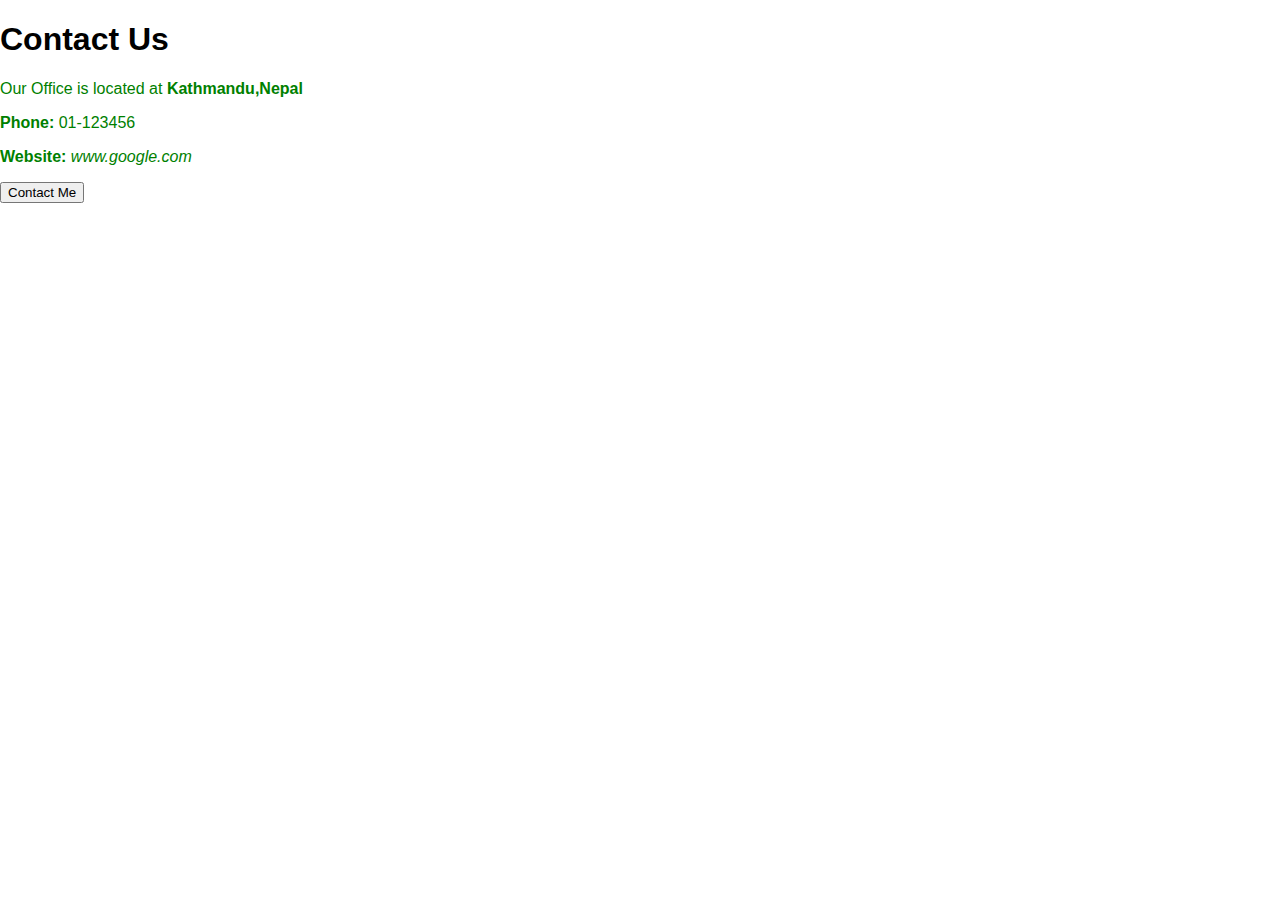
==== index.html @ 7fa70abf "TestProz" ====
<!doctype html>
<html>
<head>
	<meta charset=utf-8>
	<title>Slides and Structure</title>
	<style>

	.paragraph{
		color: green;
	}
	body {
		/*width: 600px;*/
		margin: auto;
		font-family: sans-serif;
	}

	#contact { 
		background: #e3e3e3; 
		padding: 1em 2em; 
		position: relative;
	}

	.js #contact {
		position: absolute;
		top: 0;
		width: inherit;
		display: none;
	}	

	#contact h2 { margin-top: 0; }

	#contact ul { padding: 0; }

	#contact li { 
		list-style: none;
		margin-bottom: 1em;
	}

	/* Close button on form */
	.close {
		position: absolute;
		right: 10px;
		top: 10px;
		font-weight: bold;
		font-family: sans-serif;
		cursor: pointer;
	}	

	/* Form inputs */
	input, textarea { width: 100%; line-height: 2em;}
	input[type=submit] { width: auto;  }
	label { display: block; text-align: left; }

	</style>
</head>
<body>


<article>
    <h1 class="headerUS">Contact Us</h1>  
    <p>Our Office is located at <strong>Kathmandu,Nepal</strong></p>
    <p><b>Phone:</b> 01-123456</p>
    <p><b>Website:</b><em> www.google.com </em></p> 
    </article>

<div id="contact">
	<h2>Contact Me</h2>
	<form action="#">
		<ul>
			<li>
				<label for="name">Name: </label>
	 			<input name="name" id="name">
			</li>

			<li>
				<label for="email">Email Address: </label>
		 		<input name="email" id="email">
			</li>

			<li>
				<label for="comments">What's Up?</label>
				<textarea name="comments" id="comments" cols="30" rows="10"></textarea>
			</li>
			<li>
				<input type="submit" value="Submit">
			</li>
		</ul>
	</form>
</div>

<script src="https://ajax.googleapis.com/ajax/libs/jquery/1.7.1/jquery.min.js"></script>


<script>

(function() {
	
$('html').addClass('js');
	$('p').addClass('paragraph');

var contactForm = {

	container: $('#contact'),

	config: {
		effect: 'slideToggle',
		speed: 500
	},

	init: function(config) {
		$.extend(this.config, config);

		$('<button></button>', {
			text: 'Contact Me'
		})
			.appendTo( 'article:first' )
			.on( 'click', this.show );
	},

	show: function() {
		var cf = contactForm,
			container = cf.container,
			config = cf.config;

		if ( container.is(':hidden') ) {
			contactForm.close.call(container);
			container[config.effect](config.speed);
		}
	},

	close: function() {
		var $this = $(this), // #contact
			config = contactForm.config;

		if ( $this.find('span.close').length ) return;

		$('<span class=close>X</span>')
			.prependTo(this)
			.on('click', function() {
				// this = span
				$this[config.effect](config.speed);
			})
	}	 
	 
};

contactForm.init({
	// effect: 'fadeToggle',
	speed: 300
});

})();

</script>

</body>
</html>
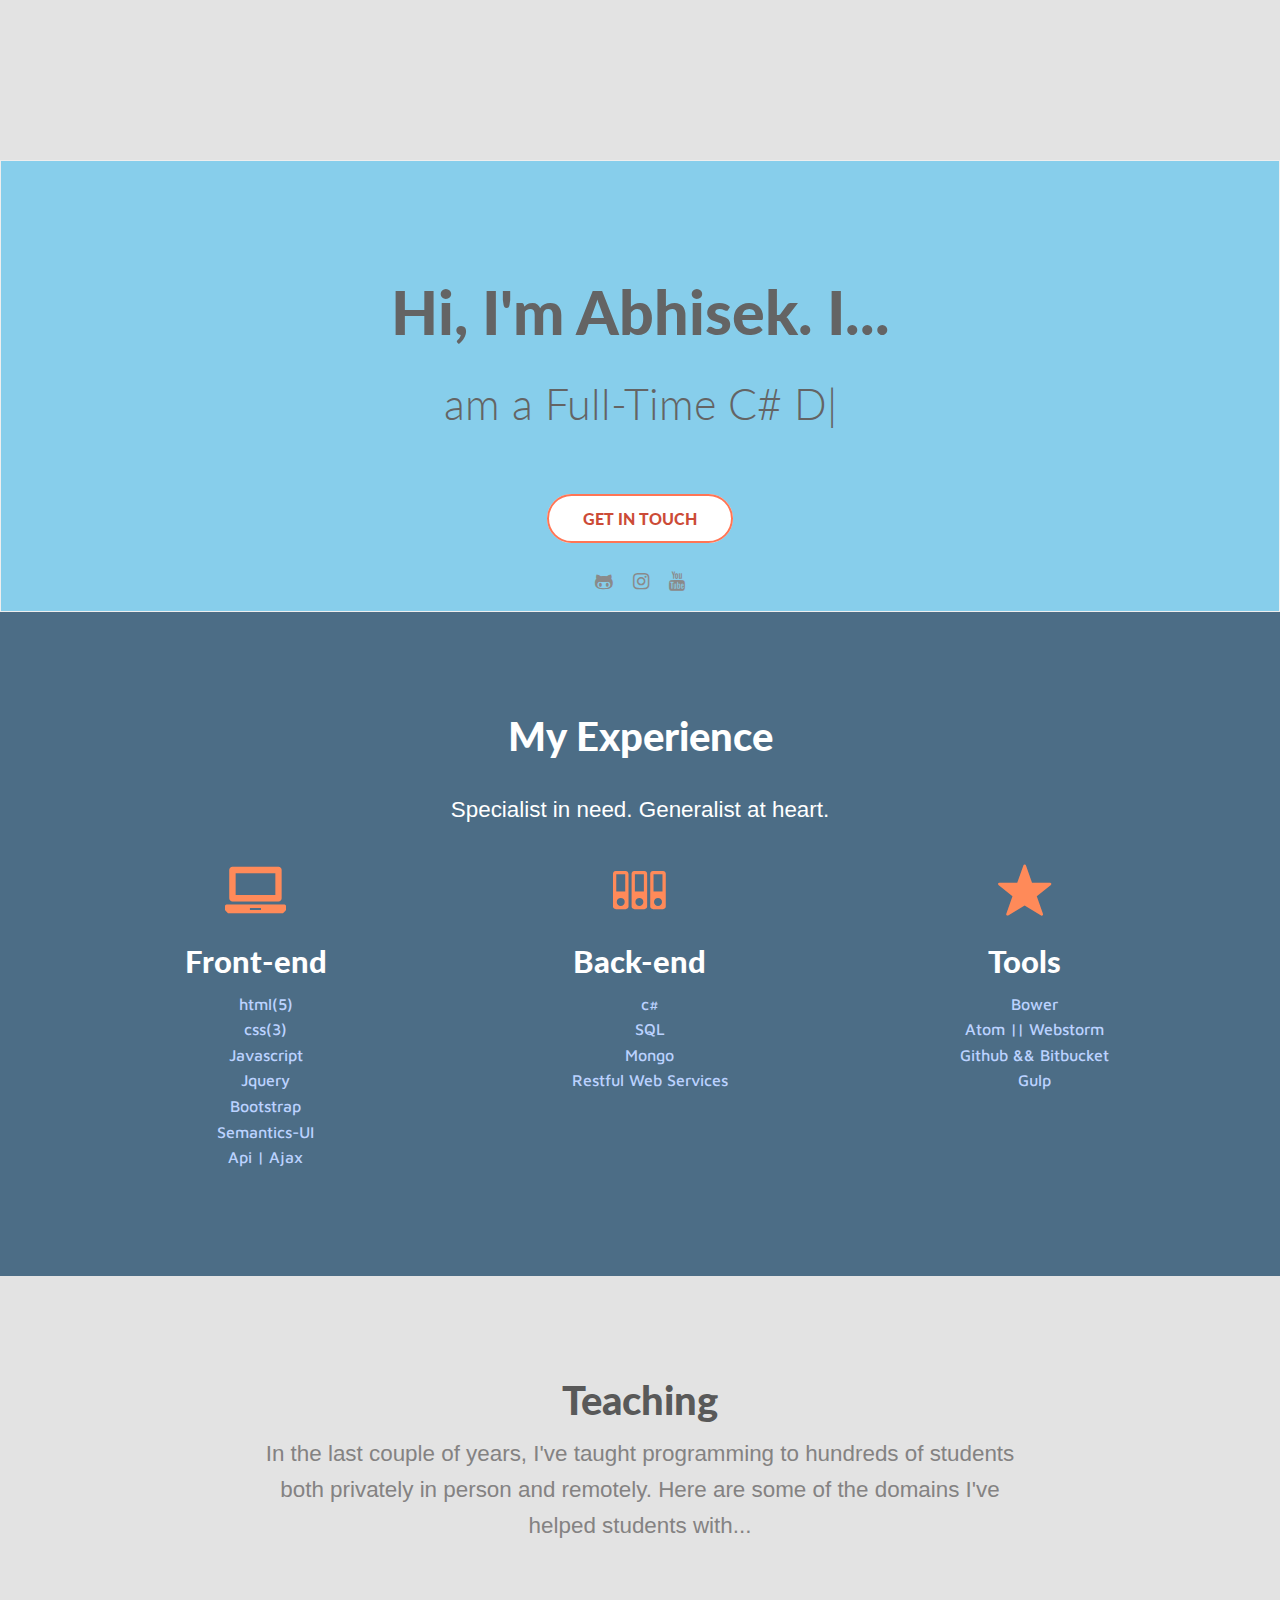
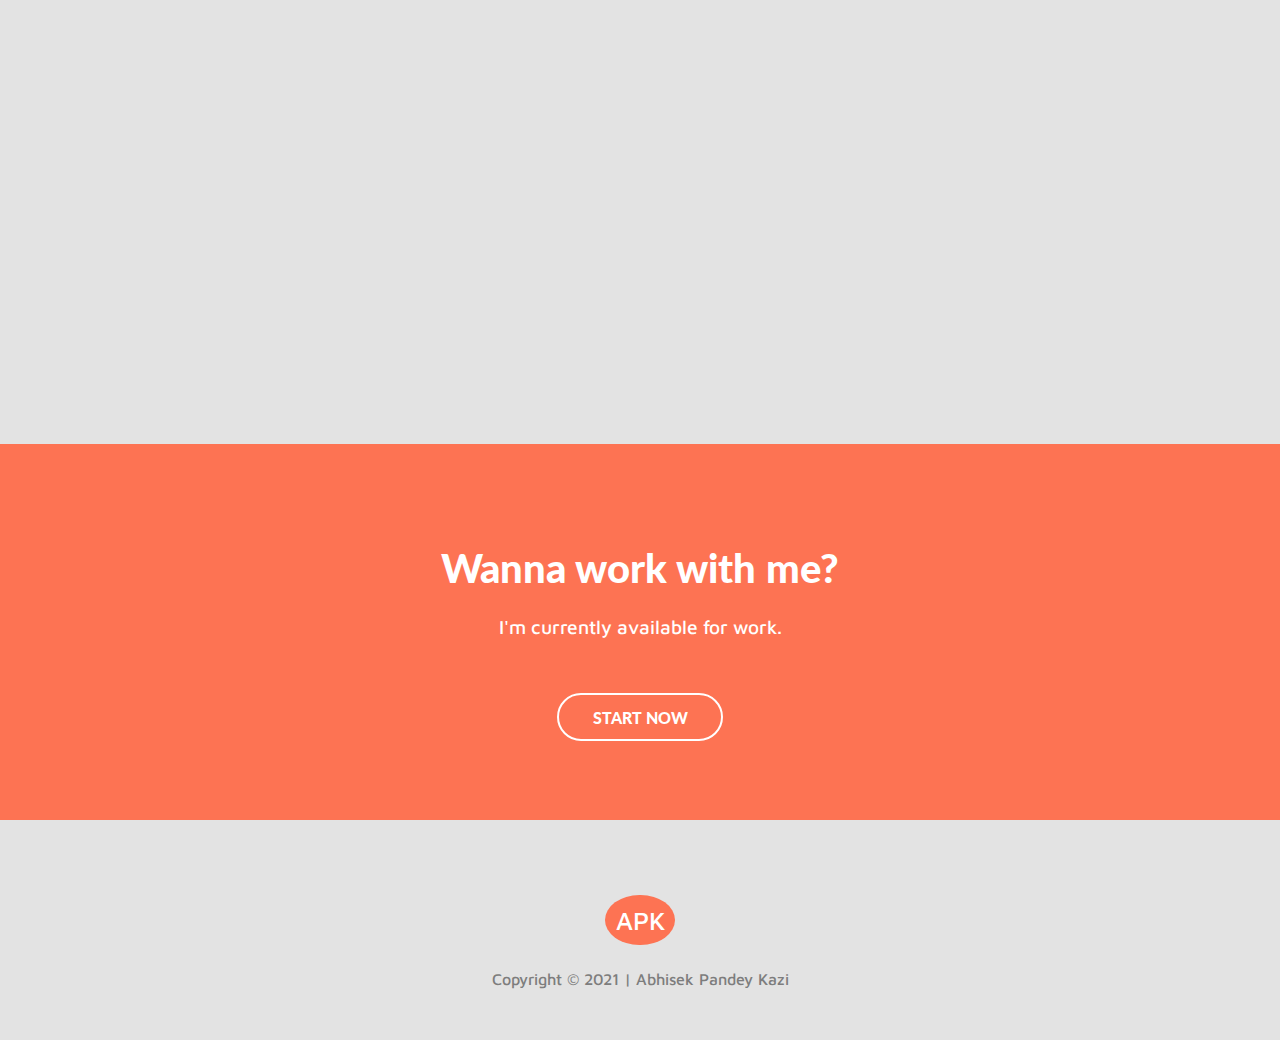
==== commit d0271dff: "My first Website" ====
--- a/index.html
+++ b/index.html
@@ -1,167 +1,155 @@
-<!doctype html>
+<!DOCTYPE html>
 <html>
+
 <head>
-	<meta charset=utf-8>
-	<title>Slides and Structure</title>
-	<style>
+	<meta charset="utf-8">
+	<meta http-equiv="X-UA-Compatible" content="IE=edge">
+	<meta name="viewport" content="width=device-width,initial-scale=1,minimum-scale=1, maximum-scale=1" />
+	<title>Portfolio Abhisek Pandey</title>
+	<script src="bower_components/jquery/dist/jquery.min.js" charset="utf-8"></script>
+	<link rel="stylesheet" href="bower_components/foundation-sites/dist/css/foundation.min.css">
+	<link rel="stylesheet" href="">
+	<script src="bower_components/foundation-sites/dist/js/foundation.min.js" charset="utf-8"></script>
+	<script src="bower_components/normalize-css/normalize.css" charset="utf-8"></script>
+	<script src="bower_components/typed.js/dist/typed.min.js" charset="utf-8"></script>
+	<script src="bower_components/jqcloud2/dist/jqcloud.min.js" charset="utf-8"></script>
+	<link rel="stylesheet" href="bower_components/jqcloud2/dist/jqcloud.min.css">
+	<script src="bower_components/custombox/dist/custombox.min.js"></script>
+	<link href="bower_components/custombox/dist/custombox.min.css" rel="stylesheet">
+	<link rel="stylesheet" href="https://maxcdn.bootstrapcdn.com/font-awesome/4.7.0/css/font-awesome.min.css">
+	<link href="https://fonts.googleapis.com/css?family=Lato:300,400,700,900" rel="stylesheet">
+	<link href="https://fonts.googleapis.com/css?family=Maven+Pro:400,500" rel="stylesheet">
+	<link rel="stylesheet" href="assets/fonts/foundation-icons/foundation-icons.css">
+	<link rel="stylesheet" href="assets/styles/styles.css">
+</head>
 
-	.paragraph{
-		color: green;
-	}
-	body {
-		/*width: 600px;*/
-		margin: auto;
-		font-family: sans-serif;
-	}
-
-	#contact { 
-		background: #e3e3e3; 
-		padding: 1em 2em; 
-		position: relative;
-	}
-
-	.js #contact {
-		position: absolute;
-		top: 0;
-		width: inherit;
-		display: none;
-	}	
-
-	#contact h2 { margin-top: 0; }
-
-	#contact ul { padding: 0; }
-
-	#contact li { 
-		list-style: none;
-		margin-bottom: 1em;
-	}
-
-	/* Close button on form */
-	.close {
-		position: absolute;
-		right: 10px;
-		top: 10px;
-		font-weight: bold;
-		font-family: sans-serif;
-		cursor: pointer;
-	}	
-
-	/* Form inputs */
-	input, textarea { width: 100%; line-height: 2em;}
-	input[type=submit] { width: auto;  }
-	label { display: block; text-align: left; }
-
-	</style>
-</head>
 <body>
+	<!-- Watch how to use it on YouTube -->
+	<!-- https://youtu.be/ddLuZXs8Uyw -->
 
 
-<article>
-    <h1 class="headerUS">Contact Us</h1>  
-    <p>Our Office is located at <strong>Kathmandu,Nepal</strong></p>
-    <p><b>Phone:</b> 01-123456</p>
-    <p><b>Website:</b><em> www.google.com </em></p> 
-    </article>
+	<!-- Watch how to deploy it live -->
+	<!-- https://youtu.be/E1dqffpUlMA -->
+	<div class="wrapper">
+		
 
-<div id="contact">
-	<h2>Contact Me</h2>
-	<form action="#">
-		<ul>
-			<li>
-				<label for="name">Name: </label>
-	 			<input name="name" id="name">
-			</li>
+		<section id="about">
+			<div class="row">
+				<div class="small-12 large-8 large-offset-2 columns text-center">
+					<div class="profile-photo" style="background-image: url(assets/images/0-02-06-f05913ca61e0a4c1817c21d2760e8e02898b8fff3379fc70cc9779f02b5e95bc_full.JPG);">
+					</div>
+					<div class="details">
+						<h2>Hi, I'm Abhisek. I...<br> <span id="writing-text"><span></h2>
+					</div>
+				</div>
+			</div>
+			<div class="row">
+				<div class="small-12 column">
+					<div class="cta text-center">
+						<a class="my-button cta-button expand form-button" href="mailto:aryan.abi25@gmail.com">Get In Touch</a>
+					</div>
+				</div>
+				<div class="small-12 column">
+					<div class="my-arrow-div text-center">
+						<a href="https://github.com/abhisekpandey"><i class="fa fa-github-alt fa-2x"></i></a>
+						<a href="https://instagram.com/pabishek"><i class="fa fa-instagram fa-2x"></i></a>
+						<a href="http://www.youtube.com/jakobowsky"><i class="fa fa-youtube fa-2x"></i></a>
+					</div>
+				</div>
+			</div>
 
-			<li>
-				<label for="email">Email Address: </label>
-		 		<input name="email" id="email">
-			</li>
-
-			<li>
-				<label for="comments">What's Up?</label>
-				<textarea name="comments" id="comments" cols="30" rows="10"></textarea>
-			</li>
-			<li>
-				<input type="submit" value="Submit">
-			</li>
-		</ul>
-	</form>
-</div>
-
-<script src="https://ajax.googleapis.com/ajax/libs/jquery/1.7.1/jquery.min.js"></script>
+		</section>
 
 
-<script>
+		<section id="experience">
 
-(function() {
-	
-$('html').addClass('js');
-	$('p').addClass('paragraph');
+			<div class="row column">
+				<div class="small-12">
+					<h2 class="text-center">My Experience</h2>
+					<p class="text-center tag-line">Specialist in need. Generalist at heart.</p>
+				</div>
+			</div>
+			<div class="row">
+				<div class="small-12 medium-4 columns text-center experience-topics">
+					<i class="fi-laptop"></i>
+					<h3>Front-end</h3>
+					<ul>
+						<li>html(5)</li>
+						<li>css(3)</li>
+						<li>Javascript</li>
+						<li>Jquery</li>
+						<li>Bootstrap</li>
+						<li>Semantics-UI</li>
+						<li>Api | Ajax</li>
+					</ul>
+				</div>
+				<div class="small-12 medium-4 columns text-center experience-topics">
+					<i class="fi-database"></i>
+					<h3>Back-end</h3>
+					<ul>
+						<li>c#</li>						
+						<li>SQL</li>
+						<li>Mongo</li>
+						<li>Restful Web Services</li>
+					</ul>
+				</div>
+				<div class="small-12 medium-4 columns text-center experience-topics">
+					<i class="fi-star"></i>
+					<h3>Tools</h3>
+					<ul>
+						<li>Bower</li>
+						<li>Atom || Webstorm</li>
+						<li>Github && Bitbucket</li>
+						<li>Gulp</li>
+					</ul>
+				</div>
+			</div>
 
-var contactForm = {
+		</section>
 
-	container: $('#contact'),
+		<!--  -->
 
-	config: {
-		effect: 'slideToggle',
-		speed: 500
-	},
+		<section id="teaching">
+			<h2 class="text-center">Teaching</h2>
+			<div class="row">
+				<div class="small-12 medium-8 medium-offset-2">
+					<p class="text-center tag-line">In the last couple of years, I've taught programming to hundreds of students both privately in person and remotely. Here are some of the domains I've helped students with...</p>
+				</div>
+			</div>
+			<div class="row">
+				<div class="small-12 medium-8 medium-offset-2 columns">
+					<div class="teaching-domains">
+					</div>
+				</div>
+			</div>
+		</section>
 
-	init: function(config) {
-		$.extend(this.config, config);
+		<section id="footer-cta">
+			<h2 class="text-center">Wanna work with me?</h2>
+			<p></p>
+			<div class="row text-center">
+				<div class="small-12 medium-8 medium-offset-2 columns">
+					<p class="text-center">I'm currently available for work.</p>
+				</div>
+				<div class="small-12 columns" id="startButtonDiv">
+					<a class="my-button form-button" href="mailto:jakob.wolitzki@gmail.com">Start Now</a>
+				</div>
+			</div>
+		</section>
 
-		$('<button></button>', {
-			text: 'Contact Me'
-		})
-			.appendTo( 'article:first' )
-			.on( 'click', this.show );
-	},
-
-	show: function() {
-		var cf = contactForm,
-			container = cf.container,
-			config = cf.config;
-
-		if ( container.is(':hidden') ) {
-			contactForm.close.call(container);
-			container[config.effect](config.speed);
-		}
-	},
-
-	close: function() {
-		var $this = $(this), // #contact
-			config = contactForm.config;
-
-		if ( $this.find('span.close').length ) return;
-
-		$('<span class=close>X</span>')
-			.prependTo(this)
-			.on('click', function() {
-				// this = span
-				$this[config.effect](config.speed);
-			})
-	}	 
-	 
-};
-
-contactForm.init({
-	// effect: 'fadeToggle',
-	speed: 300
-});
-
-})();
-
-</script>
-
-</body>
-</html>
+		<footer id="footer">
+			<div class="row text-center">
+				<div class="small-12 medium-6 medium-offset-3 columns">
+					<p id="logo">APK</p>
+					<p id="copyright">Copyright &copy; 2021 | Abhisek  Pandey Kazi</p>
+				</div>
+			</div>
+		</footer>
 
 
 
+	</div>
+	<script src="assets/scripts/app.js" charset="utf-8"></script>
+</body>
 
-
-
-
-
-
-
+</html>
--- a/bower_components/jqcloud2/dist/jqcloud.min.css
+++ b/bower_components/jqcloud2/dist/jqcloud.min.css
@@ -0,0 +1,8 @@
+/*!
+ * jQCloud 2.0.2
+ * Copyright 2011 Luca Ongaro (http://www.lucaongaro.eu)
+ * Copyright 2013 Daniel White (http://www.developerdan.com)
+ * Copyright 20142016 Damien "Mistic" Sorel (http://www.strangeplanet.fr)
+ * Licensed under MIT (http://opensource.org/licenses/MIT)
+ */
+div.jqcloud{overflow:hidden;position:relative}div.jqcloud span{padding:0}div.jqcloud{font-family:Helvetica,Arial,sans-serif;font-size:10px;line-height:normal}div.jqcloud a{font-size:inherit;text-decoration:none}div.jqcloud span.w10{font-size:550%}div.jqcloud span.w9{font-size:500%}div.jqcloud span.w8{font-size:450%}div.jqcloud span.w7{font-size:400%}div.jqcloud span.w6{font-size:350%}div.jqcloud span.w5{font-size:300%}div.jqcloud span.w4{font-size:250%}div.jqcloud span.w3{font-size:200%}div.jqcloud span.w2{font-size:150%}div.jqcloud span.w1{font-size:100%}div.jqcloud{color:#09f}div.jqcloud a{color:inherit}div.jqcloud a:hover,div.jqcloud span.w10,div.jqcloud span.w8,div.jqcloud span.w9{color:#0cf}div.jqcloud span.w7{color:#39d}div.jqcloud span.w6{color:#90c5f0}div.jqcloud span.w5{color:#90a0dd}div.jqcloud span.w4{color:#90c5f0}div.jqcloud span.w3{color:#a0ddff}div.jqcloud span.w2{color:#9ce}div.jqcloud span.w1{color:#aab5f0}--- a/bower_components/custombox/dist/custombox.min.css
+++ b/bower_components/custombox/dist/custombox.min.css
@@ -0,0 +1,9 @@
+/*
+ *  custombox - Modal dialog effects with transitions CSS3
+ *  version: 4.0.1
+ *  http://dixso.github.io/custombox/
+ *  (c) 2017 Julio de la Calle - @dixso9
+ *
+ *  Under MIT License - http://opensource.org/licenses/MIT
+ */
+.custombox-content,.custombox-overlay{position:fixed;overflow:hidden;top:0;width:100%;height:100%}.custombox-overlay{z-index:9997;opacity:0;transition-delay:0s;transition-timing-function:linear;transition-property:opacity}.custombox-content{z-index:9999;display:-ms-flexbox;display:flex;-ms-flex-direction:row;flex-direction:row;-ms-flex-wrap:nowrap;flex-wrap:nowrap;-ms-flex-align:center;align-items:center;-ms-flex-line-pack:stretch;align-content:stretch}.custombox-lock{overflow:hidden}.custombox-content{overflow-y:auto}.custombox-content>*{max-width:100%;max-height:95%}.custombox-fullscreen.custombox-content{-ms-flex-pack:start;justify-content:flex-start;-ms-flex-align:stretch;align-items:stretch}.custombox-fullscreen.custombox-content>*{width:100%;max-height:100%}.custombox-y-top{-ms-flex-align:baseline;align-items:baseline}.custombox-x-left{-ms-flex-align:start;align-items:flex-start}.custombox-y-center{-ms-flex-align:center;align-items:center}.custombox-y-bottom{-ms-flex-align:end;align-items:flex-end}.custombox-x-center{-ms-flex-pack:center;justify-content:center}.custombox-x-right{-ms-flex-pack:end;justify-content:flex-end}.custombox-perspective,.custombox-perspective body{perspective:600px;height:100%;overflow:hidden}.custombox-perspective .custombox-container{overflow:hidden;height:100%}@keyframes fadeIn{from{transform:scale(.7);transition-property:all}to{transform:scale(1);opacity:1}}@keyframes fadeOut{from{transform:scale(1);opacity:1}to{transform:scale(.7);transition-property:all}}.custombox-fadein.custombox-content{opacity:0}.custombox-fadein.custombox-content.custombox-open{animation-name:fadeIn;animation-timing-function:ease-in;animation-fill-mode:forwards;backface-visibility:hidden}.custombox-fadein.custombox-content.custombox-close{animation-name:fadeOut;animation-timing-function:ease-out;animation-fill-mode:forwards;backface-visibility:hidden}@keyframes slideInTop{from{transform:translateY(-100%)}to{transform:translateY(0)}}@keyframes slideOutTop{from{transform:translateY(0)}to{transform:translateY(-100%)}}@keyframes slideInBottom{from{transform:translateY(100%)}to{transform:translateY(0)}}@keyframes slideOutBottom{from{transform:translateY(0)}to{transform:translateY(100%)}}@keyframes slideInLeft{from{transform:translateX(-100%)}to{transform:translateX(0)}}@keyframes slideOutLeft{from{transform:translateX(0)}to{transform:translateX(-100%)}}@keyframes slideInRight{from{transform:translateX(100%)}to{transform:translateX(0)}}@keyframes slideOutRight{from{transform:translateX(0)}to{transform:translateX(100%)}}.custombox-contentscale.custombox-content,.custombox-letmein.custombox-content,.custombox-makeway.custombox-content,.custombox-push.custombox-content,.custombox-slide.custombox-content,.custombox-slip.custombox-content{-ms-transform:translateX(-100%);transform:translateX(-100%)}.custombox-contentscale.custombox-content.custombox-open.custombox-top,.custombox-letmein.custombox-content.custombox-open.custombox-top,.custombox-makeway.custombox-content.custombox-open.custombox-top,.custombox-push.custombox-content.custombox-open.custombox-top,.custombox-slide.custombox-content.custombox-open.custombox-top,.custombox-slip.custombox-content.custombox-open.custombox-top{animation-name:slideInTop;animation-timing-function:ease-out;animation-fill-mode:forwards;backface-visibility:hidden}.custombox-contentscale.custombox-content.custombox-open.custombox-bottom,.custombox-letmein.custombox-content.custombox-open.custombox-bottom,.custombox-makeway.custombox-content.custombox-open.custombox-bottom,.custombox-push.custombox-content.custombox-open.custombox-bottom,.custombox-slide.custombox-content.custombox-open.custombox-bottom,.custombox-slip.custombox-content.custombox-open.custombox-bottom{animation-name:slideInBottom;animation-timing-function:ease-out;animation-fill-mode:forwards;backface-visibility:hidden}.custombox-contentscale.custombox-content.custombox-open.custombox-left,.custombox-letmein.custombox-content.custombox-open.custombox-left,.custombox-makeway.custombox-content.custombox-open.custombox-left,.custombox-push.custombox-content.custombox-open.custombox-left,.custombox-slide.custombox-content.custombox-open.custombox-left,.custombox-slip.custombox-content.custombox-open.custombox-left{animation-name:slideInLeft;animation-timing-function:ease-out;animation-fill-mode:forwards;backface-visibility:hidden}.custombox-contentscale.custombox-content.custombox-open.custombox-right,.custombox-letmein.custombox-content.custombox-open.custombox-right,.custombox-makeway.custombox-content.custombox-open.custombox-right,.custombox-push.custombox-content.custombox-open.custombox-right,.custombox-slide.custombox-content.custombox-open.custombox-right,.custombox-slip.custombox-content.custombox-open.custombox-right{animation-name:slideInRight;animation-timing-function:ease-out;animation-fill-mode:forwards;backface-visibility:hidden}.custombox-contentscale.custombox-content.custombox-close.custombox-top,.custombox-letmein.custombox-content.custombox-close.custombox-top,.custombox-makeway.custombox-content.custombox-close.custombox-top,.custombox-push.custombox-content.custombox-close.custombox-top,.custombox-slide.custombox-content.custombox-close.custombox-top,.custombox-slip.custombox-content.custombox-close.custombox-top{animation-name:slideOutTop;animation-timing-function:ease-in;animation-fill-mode:forwards;backface-visibility:hidden}.custombox-contentscale.custombox-content.custombox-close.custombox-bottom,.custombox-letmein.custombox-content.custombox-close.custombox-bottom,.custombox-makeway.custombox-content.custombox-close.custombox-bottom,.custombox-push.custombox-content.custombox-close.custombox-bottom,.custombox-slide.custombox-content.custombox-close.custombox-bottom,.custombox-slip.custombox-content.custombox-close.custombox-bottom{animation-name:slideOutBottom;animation-timing-function:ease-in;animation-fill-mode:forwards;backface-visibility:hidden}.custombox-contentscale.custombox-content.custombox-close.custombox-left,.custombox-letmein.custombox-content.custombox-close.custombox-left,.custombox-makeway.custombox-content.custombox-close.custombox-left,.custombox-push.custombox-content.custombox-close.custombox-left,.custombox-slide.custombox-content.custombox-close.custombox-left,.custombox-slip.custombox-content.custombox-close.custombox-left{animation-name:slideOutLeft;animation-timing-function:ease-in;animation-fill-mode:forwards;backface-visibility:hidden}.custombox-contentscale.custombox-content.custombox-close.custombox-right,.custombox-letmein.custombox-content.custombox-close.custombox-right,.custombox-makeway.custombox-content.custombox-close.custombox-right,.custombox-push.custombox-content.custombox-close.custombox-right,.custombox-slide.custombox-content.custombox-close.custombox-right,.custombox-slip.custombox-content.custombox-close.custombox-right{animation-name:slideOutRight;animation-timing-function:ease-in;animation-fill-mode:forwards;backface-visibility:hidden}@keyframes newspaperIn{from{transform:scale(0) rotate(720deg);opacity:0}to{transform:scale(1) rotate(0);opacity:1}}@keyframes newspaperOut{from{transform:scale(1) rotate(0);opacity:1}to{transform:scale(0) rotate(720deg);opacity:0}}.custombox-newspaper.custombox-content{opacity:0}.custombox-newspaper.custombox-content.custombox-open{animation-name:newspaperIn;animation-timing-function:ease-in;animation-fill-mode:forwards;backface-visibility:hidden}.custombox-newspaper.custombox-content.custombox-close{animation-name:newspaperOut;animation-timing-function:ease-out;animation-fill-mode:forwards;backface-visibility:hidden}@keyframes fallIn{from{transform-style:preserve-3d;transform:translateZ(600px) rotateX(20deg);opacity:0}to{transition-timing-function:ease-in;transition-property:all;transform:translateZ(0) rotateX(0);opacity:1}}@keyframes fallOut{from{transition-timing-function:ease-in;transition-property:all;transform:translateZ(0) rotateX(0);opacity:1}to{transform-style:preserve-3d;transform:translateZ(600px) rotateX(20deg);opacity:0}}.custombox-fall.custombox-content{opacity:0}.custombox-fall.custombox-content.custombox-open{animation-name:fallIn;animation-timing-function:ease-in;animation-fill-mode:forwards;backface-visibility:hidden}.custombox-fall.custombox-content.custombox-close{animation-name:fallOut;animation-timing-function:ease-out;animation-fill-mode:forwards;backface-visibility:hidden}@keyframes sidefallIn{from{transform-style:preserve-3d;transform:translate(30%) translateZ(600px) rotate(10deg);opacity:0}to{transition-timing-function:ease-in;transition-property:all;transform:translate(0) translateZ(0) rotate(0);opacity:1}}@keyframes sidefallOut{from{transition-timing-function:ease-in;transition-property:all;transform:translate(0) translateZ(0) rotate(0);opacity:1}to{transform-style:preserve-3d;transform:translate(30%) translateZ(600px) rotate(10deg);opacity:0}}.custombox-sidefall.custombox-content{opacity:0}.custombox-sidefall.custombox-content.custombox-open{animation-name:sidefallIn;animation-timing-function:ease-in;animation-fill-mode:forwards;backface-visibility:hidden}.custombox-sidefall.custombox-content.custombox-close{animation-name:sidefallOut;animation-timing-function:ease-out;animation-fill-mode:forwards;backface-visibility:hidden}@keyframes blurInTop{from{transform:translateY(-5%);opacity:0}to{transform:translateY(0);opacity:1}}@keyframes blurOutTop{from{transform:translateY(0);opacity:1}to{transform:translateY(-5%);opacity:0}}@keyframes blurInBottom{from{transform:translateY(5%);opacity:0}to{transform:translateY(0);opacity:1}}@keyframes blurOutBottom{from{transform:translateY(0);opacity:1}to{transform:translateY(5%);opacity:0}}@keyframes blurInRight{from{transform:translateX(5%);opacity:0}to{transform:translateY(0);opacity:1}}@keyframes blurOutRight{from{transform:translateY(0);opacity:1}to{transform:translateX(5%);opacity:0}}@keyframes blurInLeft{from{transform:translateX(-5%);opacity:0}to{transform:translateY(0);opacity:1}}@keyframes blurOutLeft{from{transform:translateY(0);opacity:1}to{transform:translateX(-5%);opacity:0}}@keyframes blurInContainer{from{filter:blur(0)}to{filter:blur(3px)}}@keyframes blurOutContainer{from{filter:blur(3px)}to{filter:blur(0)}}.custombox-blur.custombox-content{opacity:0}.custombox-blur.custombox-content.custombox-open.custombox-top{animation-name:blurInTop;animation-timing-function:ease-in;animation-fill-mode:forwards;backface-visibility:hidden}.custombox-blur.custombox-content.custombox-open.custombox-bottom{animation-name:blurInBottom;animation-timing-function:ease-in;animation-fill-mode:forwards;backface-visibility:hidden}.custombox-blur.custombox-content.custombox-open.custombox-left{animation-name:blurInLeft;animation-timing-function:ease-in;animation-fill-mode:forwards;backface-visibility:hidden}.custombox-blur.custombox-content.custombox-open.custombox-right{animation-name:blurInRight;animation-timing-function:ease-in;animation-fill-mode:forwards;backface-visibility:hidden}.custombox-blur.custombox-content.custombox-close.custombox-top{animation-name:blurOutTop;animation-timing-function:ease-out;animation-fill-mode:forwards;backface-visibility:hidden}.custombox-blur.custombox-content.custombox-close.custombox-bottom{animation-name:blurOutBottom;animation-timing-function:ease-out;animation-fill-mode:forwards;backface-visibility:hidden}.custombox-blur.custombox-content.custombox-close.custombox-right{animation-name:blurOutRight;animation-timing-function:ease-out;animation-fill-mode:forwards;backface-visibility:hidden}.custombox-blur.custombox-content.custombox-close.custombox-left{animation-name:blurOutLeft;animation-timing-function:ease-out;animation-fill-mode:forwards;backface-visibility:hidden}.custombox-blur.custombox-container{animation-name:blurOutContainer;animation-timing-function:ease-out;animation-fill-mode:forwards;backface-visibility:hidden}.custombox-blur.custombox-container.custombox-open{animation-name:blurInContainer;animation-timing-function:ease-in;animation-fill-mode:forwards;backface-visibility:hidden}@keyframes flipInTop{from{transform-style:preserve-3d;transform:rotateX(-70deg)}to{transform:rotateY(0);opacity:1}}@keyframes flipOutTop{from{transform:rotateY(0);opacity:1}to{transform-style:preserve-3d;transform:rotateX(-70deg)}}@keyframes flipInBottom{from{transform-style:preserve-3d;transform:rotateX(70deg)}to{transform:rotateY(0);opacity:1}}@keyframes flipOutBottom{from{transform:rotateY(0);opacity:1}to{transform-style:preserve-3d;transform:rotateX(70deg)}}@keyframes flipInRight{from{transform-style:preserve-3d;transform:rotateY(70deg)}to{transform:rotateY(0);opacity:1}}@keyframes flipOutRight{from{transform:rotateY(0);opacity:1}to{transform-style:preserve-3d;transform:rotateY(70deg)}}@keyframes flipInLeft{from{transform-style:preserve-3d;transform:rotateY(-70deg)}to{transform:rotateY(0);opacity:1}}@keyframes flipOutLeft{from{transform:rotateY(0);opacity:1}to{transform-style:preserve-3d;transform:rotateY(-70deg)}}.custombox-flip.custombox-content{opacity:0}.custombox-flip.custombox-content.custombox-open.custombox-top{animation-name:flipInTop;animation-timing-function:ease-in;animation-fill-mode:forwards;backface-visibility:hidden}.custombox-flip.custombox-content.custombox-open.custombox-bottom{animation-name:flipInBottom;animation-timing-function:ease-in;animation-fill-mode:forwards;backface-visibility:hidden}.custombox-flip.custombox-content.custombox-open.custombox-right{animation-name:flipInRight;animation-timing-function:ease-in;animation-fill-mode:forwards;backface-visibility:hidden}.custombox-flip.custombox-content.custombox-open.custombox-left{animation-name:flipInLeft;animation-timing-function:ease-in;animation-fill-mode:forwards;backface-visibility:hidden}.custombox-flip.custombox-content.custombox-close.custombox-top{animation-name:flipOutTop;animation-timing-function:ease-out;animation-fill-mode:forwards;backface-visibility:hidden}.custombox-flip.custombox-content.custombox-close.custombox-bottom{animation-name:flipOutBottom;animation-timing-function:ease-out;animation-fill-mode:forwards;backface-visibility:hidden}.custombox-flip.custombox-content.custombox-close.custombox-right{animation-name:flipOutRight;animation-timing-function:ease-out;animation-fill-mode:forwards;backface-visibility:hidden}.custombox-flip.custombox-content.custombox-close.custombox-left{animation-name:flipOutLeft;animation-timing-function:ease-out;animation-fill-mode:forwards;backface-visibility:hidden}@keyframes signIn{from{transform-style:preserve-3d;transform:rotateX(-60deg);transform-origin:50% 0;transition-property:all}to{transform:rotateX(0);opacity:1}}@keyframes signOut{from{transform:rotateX(0);opacity:1}to{transform-style:preserve-3d;transform:rotateX(-60deg);transform-origin:50% 0;transition-property:all}}.custombox-sign{perspective:1300px}.custombox-sign.custombox-content{opacity:0}.custombox-sign.custombox-content.custombox-open{animation-name:signIn;animation-timing-function:ease-in;animation-fill-mode:forwards;backface-visibility:hidden}.custombox-sign.custombox-content.custombox-close{animation-name:signOut;animation-timing-function:ease-out;animation-fill-mode:forwards;backface-visibility:hidden}@keyframes superscaledIn{from{transform:scale(2)}to{transform:scale(1);opacity:1}}@keyframes superscaledOut{from{transform:scale(1);opacity:1}to{transform:scale(2)}}.custombox-superscaled.custombox-content{opacity:0}.custombox-superscaled.custombox-content.custombox-open{animation-name:superscaledIn;animation-timing-function:ease-in;animation-fill-mode:forwards;backface-visibility:hidden}.custombox-superscaled.custombox-content.custombox-close{animation-name:superscaledOut;animation-timing-function:ease-out;animation-fill-mode:forwards;backface-visibility:hidden}@keyframes slitIn{0%{transform:translateZ(-3000px) rotateY(90deg)}50%{transform:translateZ(-250px) rotateY(89deg);opacity:1;animation-timing-function:ease-out}100%{transform:translateZ(0) rotateY(0);opacity:1}}@keyframes slitOut{0%{transform:translateZ(0) rotateY(0);opacity:1}50%{transform:translateZ(-250px) rotateY(89deg);opacity:1;animation-timing-function:ease-out}100%{transform:translateZ(-3000px) rotateY(90deg)}}.custombox-slit.custombox-content{opacity:0;transform-style:preserve-3d}.custombox-slit.custombox-content.custombox-open{animation-name:slitIn;animation-timing-function:ease-in;animation-fill-mode:forwards;backface-visibility:hidden}.custombox-slit.custombox-content.custombox-close{animation-name:slitOut;animation-timing-function:ease-out;animation-fill-mode:forwards;backface-visibility:hidden}@keyframes rotateIn{from{transform-style:preserve-3d;transform:translateY(0) rotateX(90deg);transform-origin:0 100%;opacity:0;transition-timing-function:ease-out;transition-property:all}to{transform:translateY(0) rotateX(0);opacity:1}}@keyframes rotateOut{from{transform:translateY(0) rotateX(0);opacity:1}to{transform-style:preserve-3d;transform:translateY(0) rotateX(90deg);transform-origin:0 100%;opacity:0;transition-timing-function:ease-out;transition-property:all}}.custombox-rotate{perspective:2300px}.custombox-rotate.custombox-content{-ms-transform:translateY(-100%);transform:translateY(-100%)}.custombox-rotate.custombox-content.custombox-open{animation-name:rotateIn;animation-timing-function:ease-out;animation-fill-mode:forwards;backface-visibility:hidden}.custombox-rotate.custombox-content.custombox-close{animation-name:rotateOut;animation-timing-function:ease-out;animation-fill-mode:forwards;backface-visibility:hidden}@keyframes letmeinBottomOverlay{to{transform:rotateX(-2deg);transform-origin:50% 0;transform-style:preserve-3d}}@keyframes letmeinOutBottomOverlay{from{transform:rotateX(-2deg);transform-origin:50% 0;transform-style:preserve-3d}to{opacity:0}}@keyframes letmeinLeftOverlay{to{transform:rotateY(-2deg);transform-origin:50% 0;transform-style:preserve-3d}}@keyframes letmeinOutLeftOverlay{from{transform:rotateY(-2deg);transform-origin:50% 0;transform-style:preserve-3d}to{opacity:0}}@keyframes letmeinRightOverlay{to{transform:rotateY(2deg);transform-origin:50% 0;transform-style:preserve-3d}}@keyframes letmeinOutRightOverlay{from{transform:rotateY(2deg);transform-origin:50% 0;transform-style:preserve-3d}to{opacity:0}}@keyframes letmeinTopOverlay{to{transform:rotateX(2deg);transform-origin:0 50%;transform-style:preserve-3d}}@keyframes letmeinOutTopOverlay{from{transform:rotateX(2deg);transform-origin:50% 0;transform-style:preserve-3d}to{opacity:0}}.custombox-letmein.custombox-overlay.custombox-open.custombox-top{animation-name:letmeinTopOverlay;animation-timing-function:ease-in;animation-fill-mode:forwards;backface-visibility:hidden}.custombox-letmein.custombox-overlay.custombox-open.custombox-bottom{animation-name:letmeinBottomOverlay;animation-timing-function:ease-in;animation-fill-mode:forwards;backface-visibility:hidden}.custombox-letmein.custombox-overlay.custombox-open.custombox-left{animation-name:letmeinLeftOverlay;animation-timing-function:ease-in;animation-fill-mode:forwards;backface-visibility:hidden}.custombox-letmein.custombox-overlay.custombox-open.custombox-right{animation-name:letmeinRightOverlay;animation-timing-function:ease-in;animation-fill-mode:forwards;backface-visibility:hidden}.custombox-letmein.custombox-overlay.custombox-close.custombox-top{animation-name:letmeinOutTopOverlay;animation-timing-function:ease-out;animation-fill-mode:forwards;backface-visibility:hidden}.custombox-letmein.custombox-overlay.custombox-close.custombox-bottom{animation-name:letmeinOutBottomOverlay;animation-timing-function:ease-out;animation-fill-mode:forwards;backface-visibility:hidden}.custombox-letmein.custombox-overlay.custombox-close.custombox-left{animation-name:letmeinOutLeftOverlay;animation-timing-function:ease-out;animation-fill-mode:forwards;backface-visibility:hidden}.custombox-letmein.custombox-overlay.custombox-close.custombox-right{animation-name:letmeinOutRightOverlay;animation-timing-function:ease-out;animation-fill-mode:forwards;backface-visibility:hidden}@keyframes makewayInContainer{50%{transform:translateZ(-50px) rotateY(5deg);animation-timing-function:ease-out}100%{transform:translateZ(-200px)}}@keyframes makewayOutContainer{0%{transform:translateZ(-200px)}50%{transform:translateZ(-50px) rotateY(5deg);animation-timing-function:ease-out}100%{opacity:0}}@keyframes makewayInTop{from{transform:translateY(-100%)}to{transform:translateY(0)}}@keyframes makewayOutTop{from{transform:translateY(0)}to{transform:translateY(-100%)}}@keyframes makewayInBottom{from{transform:translateY(100%)}to{transform:translateY(0)}}@keyframes makewayOutBottom{from{transform:translateY(0)}to{transform:translateY(100%)}}@keyframes makewayInLeft{from{transform:translateX(-100%)}to{transform:translateX(0)}}@keyframes makewayOutLeft{from{transform:translateX(0)}to{transform:translateX(-100%)}}@keyframes makewayInRight{from{transform:translateX(100%)}to{transform:translateX(0)}}@keyframes makewayOutRight{from{transform:translateX(0)}to{transform:translateX(100%)}}.custombox-makeway.custombox-overlay{transform-style:preserve-3d;-ms-transform-origin:0 50%;transform-origin:0 50%}.custombox-makeway.custombox-overlay.custombox-open{animation-name:makewayInContainer;animation-timing-function:ease-in;animation-fill-mode:forwards;backface-visibility:hidden}.custombox-makeway.custombox-overlay.custombox-close{animation-name:makewayOutContainer;animation-timing-function:ease-out;animation-fill-mode:forwards;backface-visibility:hidden}.custombox-makeway.custombox-container{transform-style:preserve-3d;-ms-transform-origin:0 50%;transform-origin:0 50%}.custombox-makeway.custombox-container.custombox-open{animation-name:makewayInContainer;animation-timing-function:ease-in;animation-fill-mode:forwards;backface-visibility:hidden}.custombox-makeway.custombox-container.custombox-close{animation-name:makewayOutContainer;animation-timing-function:ease-out;animation-fill-mode:forwards;backface-visibility:hidden}@keyframes slipTopOverlay{50%{transform:rotateX(10deg);transform-origin:50% 100%;transform-style:preserve-3d}}@keyframes slipOutTopOverlay{50%{transform:rotateX(10deg);transform-origin:50% 100%;transform-style:preserve-3d}}@keyframes slipRightOverlay{50%{transform:rotateY(10deg);transform-origin:50% 100%;transform-style:preserve-3d}}@keyframes slipOutRightOverlay{50%{transform:rotateY(10deg);transform-origin:50% 100%;transform-style:preserve-3d}}@keyframes slipBottomOverlay{50%{transform:rotateX(-10deg);transform-origin:50% 100%;transform-style:preserve-3d}}@keyframes slipOutBottomOverlay{50%{transform:rotateX(-10deg);transform-origin:50% 100%;transform-style:preserve-3d}}@keyframes slipLeftOverlay{50%{transform:rotateY(-10deg);transform-origin:50% 100%;transform-style:preserve-3d}}@keyframes slipOutLeftOverlay{50%{transform:rotateY(-10deg);transform-origin:50% 100%;transform-style:preserve-3d}}.custombox-slip.custombox-overlay.custombox-open.custombox-top{animation-name:slipTopOverlay;animation-timing-function:ease-in-out;animation-fill-mode:forwards;backface-visibility:hidden}.custombox-slip.custombox-overlay.custombox-open.custombox-bottom{animation-name:slipBottomOverlay;animation-timing-function:ease-in-out;animation-fill-mode:forwards;backface-visibility:hidden}.custombox-slip.custombox-overlay.custombox-open.custombox-left{animation-name:slipLeftOverlay;animation-timing-function:ease-in-out;animation-fill-mode:forwards;backface-visibility:hidden}.custombox-slip.custombox-overlay.custombox-open.custombox-right{animation-name:slipRightOverlay;animation-timing-function:ease-in-out;animation-fill-mode:forwards;backface-visibility:hidden}.custombox-slip.custombox-overlay.custombox-close.custombox-top{animation-name:slipOutTopOverlay;animation-timing-function:ease-in-out;animation-fill-mode:forwards;backface-visibility:hidden}.custombox-slip.custombox-overlay.custombox-close.custombox-bottom{animation-name:slipOutBottomOverlay;animation-timing-function:ease-in-out;animation-fill-mode:forwards;backface-visibility:hidden}.custombox-slip.custombox-overlay.custombox-close.custombox-left{animation-name:slipOutLeftOverlay;animation-timing-function:ease-in-out;animation-fill-mode:forwards;backface-visibility:hidden}.custombox-slip.custombox-overlay.custombox-close.custombox-right{animation-name:slipOutRightOverlay;animation-timing-function:ease-in-out;animation-fill-mode:forwards;backface-visibility:hidden}.custombox-slip.custombox-container.custombox-open.custombox-top{animation-name:slipTopOverlay;animation-timing-function:ease-in-out;animation-fill-mode:forwards;backface-visibility:hidden}.custombox-slip.custombox-container.custombox-open.custombox-bottom{animation-name:slipBottomOverlay;animation-timing-function:ease-in-out;animation-fill-mode:forwards;backface-visibility:hidden}.custombox-slip.custombox-container.custombox-open.custombox-left{animation-name:slipLeftOverlay;animation-timing-function:ease-in-out;animation-fill-mode:forwards;backface-visibility:hidden}.custombox-slip.custombox-container.custombox-open.custombox-right{animation-name:slipRightOverlay;animation-timing-function:ease-in-out;animation-fill-mode:forwards;backface-visibility:hidden}.custombox-slip.custombox-container.custombox-close.custombox-top{animation-name:slipOutTopOverlay;animation-timing-function:ease-in-out;animation-fill-mode:forwards;backface-visibility:hidden}.custombox-slip.custombox-container.custombox-close.custombox-bottom{animation-name:slipOutBottomOverlay;animation-timing-function:ease-in-out;animation-fill-mode:forwards;backface-visibility:hidden}.custombox-slip.custombox-container.custombox-close.custombox-left{animation-name:slipOutLeftOverlay;animation-timing-function:ease-in-out;animation-fill-mode:forwards;backface-visibility:hidden}.custombox-slip.custombox-container.custombox-close.custombox-right{animation-name:slipOutRightOverlay;animation-timing-function:ease-in-out;animation-fill-mode:forwards;backface-visibility:hidden}@keyframes cornerInOverlay{from{transform:translateY(150px) translateX(150px);transition-property:opacity,transform,visibility}to{transform:translateY(0);transition-property:opacity,transform}}@keyframes cornerOutOverlay{from{transform:translateY(0);transition-property:opacity,transform}to{transform:translateY(150px) translateX(150px);transition-property:opacity,transform,visibility;opacity:0}}@keyframes cornerInContent{from{transform:translateY(150px) translateX(150px);transition-property:opacity,transform,visibility}to{transform:translateY(0);transition-property:opacity,transform;opacity:1}}@keyframes cornerOutContent{from{transform:translateY(0);transition-property:opacity,transform;opacity:1}to{transform:translateY(150px) translateX(150px);transition-property:opacity,transform,visibility;opacity:0}}.custombox-corner.custombox-overlay.custombox-open{animation-name:cornerInOverlay;animation-timing-function:ease-in;animation-fill-mode:forwards;backface-visibility:hidden}.custombox-corner.custombox-overlay.custombox-close{animation-name:cornerOutOverlay;animation-timing-function:ease-out;animation-fill-mode:forwards;backface-visibility:hidden}.custombox-corner.custombox-content.custombox-open{animation-name:cornerInContent;animation-timing-function:ease-in;animation-fill-mode:forwards;backface-visibility:hidden}.custombox-corner.custombox-content.custombox-close{animation-name:cornerOutContent;animation-timing-function:ease-out;animation-fill-mode:forwards;backface-visibility:hidden}.custombox-slidetogether.custombox-content,.custombox-slidetogether.custombox-overlay{-ms-transform:translateX(-100%);transform:translateX(-100%)}.custombox-slidetogether.custombox-content.custombox-open.custombox-top,.custombox-slidetogether.custombox-overlay.custombox-open.custombox-top{animation-name:slideInTop;animation-timing-function:ease-out;animation-fill-mode:forwards;backface-visibility:hidden}.custombox-slidetogether.custombox-content.custombox-open.custombox-bottom,.custombox-slidetogether.custombox-overlay.custombox-open.custombox-bottom{animation-name:slideInBottom;animation-timing-function:ease-out;animation-fill-mode:forwards;backface-visibility:hidden}.custombox-slidetogether.custombox-content.custombox-open.custombox-left,.custombox-slidetogether.custombox-overlay.custombox-open.custombox-left{animation-name:slideInLeft;animation-timing-function:ease-out;animation-fill-mode:forwards;backface-visibility:hidden}.custombox-slidetogether.custombox-content.custombox-open.custombox-right,.custombox-slidetogether.custombox-overlay.custombox-open.custombox-right{animation-name:slideInRight;animation-timing-function:ease-out;animation-fill-mode:forwards;backface-visibility:hidden}.custombox-slidetogether.custombox-content.custombox-close.custombox-top,.custombox-slidetogether.custombox-overlay.custombox-close.custombox-top{animation-name:slideOutTop;animation-timing-function:ease-in;animation-fill-mode:forwards;backface-visibility:hidden}.custombox-slidetogether.custombox-content.custombox-close.custombox-bottom,.custombox-slidetogether.custombox-overlay.custombox-close.custombox-bottom{animation-name:slideOutBottom;animation-timing-function:ease-in;animation-fill-mode:forwards;backface-visibility:hidden}.custombox-slidetogether.custombox-content.custombox-close.custombox-left,.custombox-slidetogether.custombox-overlay.custombox-close.custombox-left{animation-name:slideOutLeft;animation-timing-function:ease-in;animation-fill-mode:forwards;backface-visibility:hidden}.custombox-slidetogether.custombox-content.custombox-close.custombox-right,.custombox-slidetogether.custombox-overlay.custombox-close.custombox-right{animation-name:slideOutRight;animation-timing-function:ease-in;animation-fill-mode:forwards;backface-visibility:hidden}@keyframes scaleInOverlay{from{transform:scale(.9);transition:transform;opacity:0}to{transform:scale(1);transition:transform}}@keyframes scaleOutOverlay{from{transform:scale(1);transition:transform}to{transform:scale(.9);transition:transform;opacity:0;opacity:0}}.custombox-scale.custombox-overlay.custombox-open{animation-name:scaleInOverlay;animation-timing-function:ease-in;animation-fill-mode:forwards;backface-visibility:hidden}.custombox-scale.custombox-overlay.custombox-close{animation-name:scaleOutOverlay;animation-timing-function:ease-out;animation-fill-mode:forwards;backface-visibility:hidden}.custombox-scale.custombox-content.custombox-open{animation-name:scaleInOverlay;animation-timing-function:ease-in;animation-fill-mode:forwards;backface-visibility:hidden}.custombox-scale.custombox-content.custombox-close{animation-name:scaleOutOverlay;animation-timing-function:ease-out;animation-fill-mode:forwards;backface-visibility:hidden}@keyframes doorInOverlay{from{position:fixed;bottom:0;left:50%;right:50%;width:0}to{width:100%;left:0;right:0;transition-property:width}}@keyframes doorOutOverlay{from{width:100%;left:0;right:0;transition-property:width}to{position:fixed;bottom:0;left:50%;right:50%;width:0}}.custombox-door.custombox-overlay.custombox-open{animation-name:doorInOverlay;animation-timing-function:ease-in;animation-fill-mode:forwards;backface-visibility:hidden}.custombox-door.custombox-overlay.custombox-close{animation-name:doorOutOverlay;animation-timing-function:ease-out;animation-fill-mode:forwards;backface-visibility:hidden}.custombox-door.custombox-content.custombox-open{animation-name:doorInOverlay;animation-timing-function:ease-in;animation-fill-mode:forwards;backface-visibility:hidden}.custombox-door.custombox-content.custombox-close{animation-name:doorOutOverlay;animation-timing-function:ease-out;animation-fill-mode:forwards;backface-visibility:hidden}@keyframes pushInLeftOverlay{from{transform:translateX(-100%)}to{transform:translateX(0) translateY(0)}}@keyframes pushOutLeftOverlay{from{transform:translateX(0) translateY(0)}to{transform:translateX(-100%)}}@keyframes pushInRightOverlay{from{transform:translateX(100%)}to{transform:translateX(0) translateY(0)}}@keyframes pushOutRightOverlay{from{transform:translateX(0) translateY(0)}to{transform:translateX(100%)}}@keyframes pushInTopOverlay{from{transform:translateY(-100%)}to{transform:translateX(0) translateY(0)}}@keyframes pushOutTopOverlay{from{transform:translateX(0) translateY(0)}to{transform:translateY(-100%)}}@keyframes pushInBottomOverlay{from{transform:translateY(100%)}to{transform:translateX(0) translateY(0)}}@keyframes pushOutBottomOverlay{from{transform:translateX(0) translateY(0)}to{transform:translateY(100%)}}@keyframes pushOutTopOverlay{from{transform:translateX(0) translateY(0)}to{transform:translateY(-100%)}}@keyframes pushInLeftContainer{from{overflow-x:hidden;transition-property:transform}to{transform:translateX(100%)}}@keyframes pushOutLeftContainer{from{transform:translateX(100%)}to{overflow-x:hidden;transition-property:transform}}@keyframes pushInRightContainer{from{overflow-x:hidden;transition-property:transform}to{transform:translateX(-100%)}}@keyframes pushOutRightContainer{from{transform:translateX(-100%)}to{overflow-x:hidden;transition-property:transform}}@keyframes pushInTopContainer{from{overflow-x:hidden;transition-property:transform}to{transform:translateY(100%)}}@keyframes pushOutTopContainer{from{transform:translateY(100%)}to{overflow-x:hidden;transition-property:transform}}@keyframes pushInBottomContainer{from{overflow-x:hidden;transition-property:transform}to{transform:translateY(-100%)}}@keyframes pushOutBottomContainer{from{transform:translateY(-100%)}to{overflow-x:hidden;transition-property:transform}}.custombox-push.custombox-overlay{transition-property:transform}.custombox-push.custombox-overlay.custombox-open.custombox-top{animation-name:pushInTopOverlay;animation-timing-function:ease-in;animation-fill-mode:forwards;backface-visibility:hidden}.custombox-push.custombox-overlay.custombox-open.custombox-bottom{animation-name:pushInBottomOverlay;animation-timing-function:ease-in;animation-fill-mode:forwards;backface-visibility:hidden}.custombox-push.custombox-overlay.custombox-open.custombox-left{animation-name:pushInLeftOverlay;animation-timing-function:ease-in;animation-fill-mode:forwards;backface-visibility:hidden}.custombox-push.custombox-overlay.custombox-open.custombox-right{animation-name:pushInRightOverlay;animation-timing-function:ease-in;animation-fill-mode:forwards;backface-visibility:hidden}.custombox-push.custombox-overlay.custombox-close.custombox-top{animation-name:pushOutTopOverlay;animation-timing-function:ease-out;animation-fill-mode:forwards;backface-visibility:hidden}.custombox-push.custombox-overlay.custombox-close.custombox-bottom{animation-name:pushOutBottomOverlay;animation-timing-function:ease-out;animation-fill-mode:forwards;backface-visibility:hidden}.custombox-push.custombox-overlay.custombox-close.custombox-left{animation-name:pushOutLeftOverlay;animation-timing-function:ease-out;animation-fill-mode:forwards;backface-visibility:hidden}.custombox-push.custombox-overlay.custombox-close.custombox-right{animation-name:pushOutRightOverlay;animation-timing-function:ease-out;animation-fill-mode:forwards;backface-visibility:hidden}.custombox-push.custombox-container.custombox-open.custombox-top{animation-name:pushInTopContainer;animation-timing-function:ease-in;animation-fill-mode:forwards;backface-visibility:hidden}.custombox-push.custombox-container.custombox-open.custombox-bottom{animation-name:pushInBottomContainer;animation-timing-function:ease-in;animation-fill-mode:forwards;backface-visibility:hidden}.custombox-push.custombox-container.custombox-open.custombox-left{animation-name:pushInLeftContainer;animation-timing-function:ease-in;animation-fill-mode:forwards;backface-visibility:hidden}.custombox-push.custombox-container.custombox-open.custombox-right{animation-name:pushInRightContainer;animation-timing-function:ease-in;animation-fill-mode:forwards;backface-visibility:hidden}.custombox-push.custombox-container.custombox-close.custombox-top{animation-name:pushOutTopContainer;animation-timing-function:ease-out;animation-fill-mode:forwards;backface-visibility:hidden}.custombox-push.custombox-container.custombox-close.custombox-bottom{animation-name:pushOutBottomContainer;animation-timing-function:ease-out;animation-fill-mode:forwards;backface-visibility:hidden}.custombox-push.custombox-container.custombox-close.custombox-left{animation-name:pushOutLeftContainer;animation-timing-function:ease-out;animation-fill-mode:forwards;backface-visibility:hidden}.custombox-push.custombox-container.custombox-close.custombox-right{animation-name:pushOutRightContainer;animation-timing-function:ease-out;animation-fill-mode:forwards;backface-visibility:hidden}@keyframes contentscaleInContainer{from{transition:transform}to{transform:scale(.8)}}@keyframes contentscaleOutContainer{from{transform:scale(.8)}to{transition:transform}}.custombox-contentscale.custombox-overlay{-ms-transform:translateX(-100%);transform:translateX(-100%)}.custombox-contentscale.custombox-overlay.custombox-open.custombox-top{animation-name:slideInTop;animation-timing-function:ease-out;animation-fill-mode:forwards;backface-visibility:hidden}.custombox-contentscale.custombox-overlay.custombox-open.custombox-bottom{animation-name:slideInBottom;animation-timing-function:ease-out;animation-fill-mode:forwards;backface-visibility:hidden}.custombox-contentscale.custombox-overlay.custombox-open.custombox-left{animation-name:slideInLeft;animation-timing-function:ease-out;animation-fill-mode:forwards;backface-visibility:hidden}.custombox-contentscale.custombox-overlay.custombox-open.custombox-right{animation-name:slideInRight;animation-timing-function:ease-out;animation-fill-mode:forwards;backface-visibility:hidden}.custombox-contentscale.custombox-overlay.custombox-close.custombox-top{animation-name:slideOutTop;animation-timing-function:ease-in;animation-fill-mode:forwards;backface-visibility:hidden}.custombox-contentscale.custombox-overlay.custombox-close.custombox-bottom{animation-name:slideOutBottom;animation-timing-function:ease-in;animation-fill-mode:forwards;backface-visibility:hidden}.custombox-contentscale.custombox-overlay.custombox-close.custombox-left{animation-name:slideOutLeft;animation-timing-function:ease-in;animation-fill-mode:forwards;backface-visibility:hidden}.custombox-contentscale.custombox-overlay.custombox-close.custombox-right{animation-name:slideOutRight;animation-timing-function:ease-in;animation-fill-mode:forwards;backface-visibility:hidden}.custombox-contentscale.custombox-container.custombox-open{animation-name:contentscaleInContainer;animation-timing-function:ease-in;animation-fill-mode:forwards;backface-visibility:hidden}.custombox-contentscale.custombox-container.custombox-close{animation-name:contentscaleOutContainer;animation-timing-function:ease-out;animation-fill-mode:forwards;backface-visibility:hidden}@keyframes swellOpen{0%{opacity:0;transform:translate3d(calc(-100vw - 50%),0,0)}50%{opacity:1;transform:translate3d(100px,0,0)}100%{opacity:1;transform:translate3d(0,0,0)}}@keyframes swellClose{0%{opacity:1;transform:translate3d(0,0,0)}50%{opacity:1;transform:translate3d(-100px,0,0) scale3d(1.1,1.1,1)}100%{opacity:0;transform:translate3d(calc(100vw + 50%),0,0)}}.custombox-swell.custombox-content{opacity:0}.custombox-swell.custombox-content.custombox-open{animation-name:swellOpen;animation-timing-function:ease-in;animation-fill-mode:forwards;backface-visibility:hidden}.custombox-swell.custombox-content.custombox-close{animation-name:swellClose;animation-timing-function:ease-out;animation-fill-mode:forwards;backface-visibility:hidden}@keyframes rotatedownOpen{0%{opacity:0;transform:rotate3d(0,0,1,-45deg)}100%{opacity:1;transform:rotate3d(0,0,1,0deg)}}@keyframes rotatedownClose{0%{opacity:1}100%{opacity:0;transform:rotate3d(0,0,1,45deg)}}@keyframes rotatedownElem{0%{opacity:0;transform:translate3d(0,-150px,0) rotate3d(0,0,1,-20deg)}100%{opacity:1;transform:translate3d(0,0,0) rotate3d(0,0,1,0deg)}}.custombox-rotatedown.custombox-content{opacity:0;animation-timing-function:cubic-bezier(.7,0,.3,1);-ms-transform-origin:-150% 50%;transform-origin:-150% 50%}.custombox-rotatedown.custombox-content.custombox-open{animation-name:rotatedownOpen;animation-timing-function:ease-in;animation-fill-mode:forwards;backface-visibility:hidden}.custombox-rotatedown.custombox-content.custombox-close{animation-name:rotatedownClose;animation-timing-function:ease-out;animation-fill-mode:forwards;backface-visibility:hidden}@keyframes flashOpen{0%{opacity:0;transform:translate3d(-400px,0,0) scale3d(1.4,0,1)}100%{opacity:1;transform:translate3d(0,0,0) scale3d(1,1,1)}}@keyframes flashClose{0%{opacity:1;transform:translate3d(0,0,0) scale3d(1,1,1)}20%{opacity:1;transform:translate3d(0,0,0) scale3d(1,1,1)}100%{opacity:0;transform:translate3d(-400px,0,0) scale3d(1.4,0,1)}}.custombox-flash.custombox-content{opacity:0;animation-timing-function:cubic-bezier(.7,0,.3,1)}.custombox-flash.custombox-content.custombox-open{animation-name:flashOpen;animation-timing-function:ease-in;animation-fill-mode:forwards;backface-visibility:hidden}.custombox-flash.custombox-content.custombox-close{animation-name:flashClose;animation-timing-function:ease-out;animation-fill-mode:forwards;backface-visibility:hidden}@keyframes spin{0%{transform:rotate(0)}100%{transform:rotate(360deg)}}.custombox-loader{display:none;border-style:solid;border-width:5px;border-radius:50%;width:40px;height:40px;animation-name:spin;animation-timing-function:linear;animation-iteration-count:infinite;position:fixed;top:50%;left:50%;margin:-25px 0 0 -25px;z-index:9998}--- a/assets/styles/styles.css
+++ b/assets/styles/styles.css
@@ -0,0 +1,357 @@
+@import url('https://fonts.googleapis.com/css?family=Roboto:100,300,300i,400,700');
+
+/*********** Global Styles********/
+
+body,
+html {
+	background-color: #E3E3E3;
+}
+
+h1,
+h2,
+h3,
+h4,
+h5,
+h6 {
+	font-family: "Lato", sans-serif !important;
+	font-weight: 900 !important;
+}
+
+.wrapper {
+	background: #E3E3E3;
+}
+
+.img-circle {
+	border-radius: 50%;
+}
+
+.my-button {
+	font-size: 1em;
+	line-height: normal;
+	text-transform: uppercase;
+	font-family: 'Lato', sans-serif;
+	font-weight: 900;
+	-webkit-transition: all .3s ease-in-out;
+	transition: all .3s ease-in-out, color 0.2s 0.3s;
+	letter-spacing: 0;
+	border-radius: 45px;
+	height: auto;
+	padding: .8em 2.1em;
+}
+
+.my-button:hover {
+	cursor: pointer;
+	padding: .8em 2.7em;
+}
+
+.my-button:active,
+.my-button:focus,
+.my-button.active {
+	background-image: none;
+	outline: 0;
+	-webkit-box-shadow: none;
+	box-shadow: none;
+}
+
+/*#my-modal {
+	display: none;
+}
+
+.my-form {
+	margin-top: 20em;
+}
+
+.custombox-content {
+	background: #212332;
+}*/
+
+/**********************************/
+
+
+/*** thin bar ***/
+
+.thin-bar {
+	border-bottom: 5px solid #F33F12;
+}
+
+
+/*** About Section ***/
+
+#about {
+	margin-top: 10em;
+	border: 1px solid #eee;
+	background-color: skyblue;
+	padding-bottom: 1em;
+}
+
+#about img {
+	max-width: 15em;
+	position: relative;
+	bottom: 7.5em;
+}
+
+#about .details {
+	margin-top: -2em;
+}
+
+#about h2 {
+	color: #646464;
+	font-size: 3.8em;
+	padding-bottom: 1em;
+}
+
+#about span {
+	font-weight: 300;
+	font-size: .7em;
+}
+
+#about h5 {
+	color: #8A8A8B;
+}
+
+#about p {
+	margin-top: 1em;
+	color: #646464;
+	font-family: "roboto";
+	font-weight: 300;
+}
+
+.cta .cta-button {
+	color: #cc4b37;
+	text-transform: uppercase;
+	border: 2px solid rgba(255, 103, 68, 0.91);
+	border-radius: 50px;
+	background: white;
+}
+
+.cta .cta-button:hover,
+.cta .cta-button:focus {
+	box-shadow: 0 5px 11px 0 rgba(0, 0, 0, 0.18), 0 4px 14px 1px rgba(0, 0, 0, 0.15);
+	background-color: rgba(255, 103, 68, 0.91);
+	color: white;
+}
+
+#about i {
+	margin-top: 2em;
+}
+
+.fa {
+	font-size: 1.2em;
+	padding: 0.1em 0.4em;
+	color: #8a8a8a;
+}
+
+.fa:hover {
+	cursor: pointer;
+}
+
+/*** Experience ***/
+#experience {
+	background-color: #4c6d86;
+	padding: 6em 4em 5.6em;
+}
+
+#experience h2 {
+	color: #fff;
+	margin-bottom: .7em;
+}
+
+#experience .tag-line {
+	color: white;
+	font-size: 1.4em;
+}
+
+#experience i {
+	color: rgb(255, 138, 89);
+	font-size: 4em;
+}
+
+#experience h3 {
+	color: #fff;
+}
+
+.experience-topics p {
+	color: #ACAEB2;
+	font-family: "Maven pro", sans-serif;
+	/*font-weight: 500;*/
+}
+
+.experience-topics ul li {
+	list-style: none;
+	color: #bbd2ff;
+	font-family: "Maven pro", sans-serif;
+	font-weight: 500;
+}
+
+/*** work ***/
+#work {
+	padding: 6em 4em 3em;
+	background-color: #fff;
+}
+
+#work h2 {
+	color: #FF6945;
+	margin-bottom: .7em;
+}
+
+
+#work .tag-line {
+	color: #767779;
+	font-size: 1.4em;
+	margin-bottom: 4em;
+}
+
+#work .work-row {
+	margin-bottom: 5.5em;
+}
+
+.details h3 {
+	color: #738182;
+	text-transform: uppercase;
+}
+
+.details .platform {
+	font-size: 0.8em;
+	text-transform: uppercase;
+	margin: 2em 0 -0.1em;
+	font-family: "Maven pro", sans-serif;
+	font-weight: 500;
+	color: #ff7654;
+}
+
+.details i {
+	color: #ff7654;
+	margin-right: 1em;
+}
+
+.details p {
+	color: #738182;
+	font-family: "Maven pro", sans-serif;
+	font-weight: 500;
+	font-size: 1.2em;
+	margin-bottom: 1.8em;
+}
+
+.details a,
+.details a:link,
+.details a:active {
+	color: rgba(255, 103, 68, 0.91);
+	border: 2px solid rgba(255, 103, 68, 0.91) !important;
+	background-color: #fff;
+}
+
+.details a:hover,
+.details a:focus {
+	/*box-shadow: 0 5px 11px 0 rgba(0, 0, 0, 0.18), 0 4px 14px 1px rgba(0, 0, 0, 0.15);*/
+	background-color: rgba(255, 103, 68, 0.91) !important;
+	color: #fff;
+}
+
+/*** teaching ***/
+#teaching {
+	padding: 6em 4em 3em;
+}
+
+#teaching h2 {
+	color: #595959;
+}
+
+#teaching .tag-line {
+	color: #848282;
+	font-size: 1.4em;
+}
+
+#teaching .teaching-domains {
+	height: 500px;
+	width: auto;
+	margin-top: -4em;
+}
+
+
+
+
+
+
+
+
+
+
+
+
+
+
+
+
+
+
+
+
+
+/*** Footer Call-to-action ***/
+#footer-cta {
+	background-color: rgba(255, 103, 68, 0.91);
+	padding: 6em 4em 5.6em;
+}
+
+#footer-cta h2 {
+	color: white;
+}
+
+#footer-cta p {
+	color: #fff;
+	font-family: "Maven pro", sans-serif;
+	font-weight: 500;
+	font-size: 1.2em;
+}
+
+#startButtonDiv {
+	margin-top: 3em;
+}
+
+#footer-cta a {
+	border: 2px solid #fff;
+	border-radius: 45px;
+	color: #fff;
+}
+
+#footer-cta a:hover {
+	background: #fff;
+	color: rgba(255, 103, 68, 0.91);
+	box-shadow: 0 5px 11px 0 rgba(0, 0, 0, 0.18), 0 4px 14px 1px rgba(0, 0, 0, 0.15);
+}
+
+/*** footer starts ***/
+
+#footer {
+	padding: 5em 4em 2em;
+}
+
+#footer #logo {
+	background-color: rgba(255, 103, 68, 0.91);
+	border-radius: 50%;
+	color: #fff;
+	padding: .4em;
+	font-family: "Maven pro", sans-serif;
+	font-size: 1.6em;
+	font-weight: 500;
+	display: inline;
+}
+
+#footer #copyright {
+	margin-top: 1.6em;
+	font-family: "Maven pro", sans-serif;
+	font-weight: 500;
+	color: #7d7d7d;
+}
+
+
+.profile-photo {
+	width: 200px;
+	height: 200px;
+	margin: 0 auto;
+	border-radius: 50%;
+	background-size: cover;
+	margin-top: -100px;
+	margin-bottom: 40px;
+
+}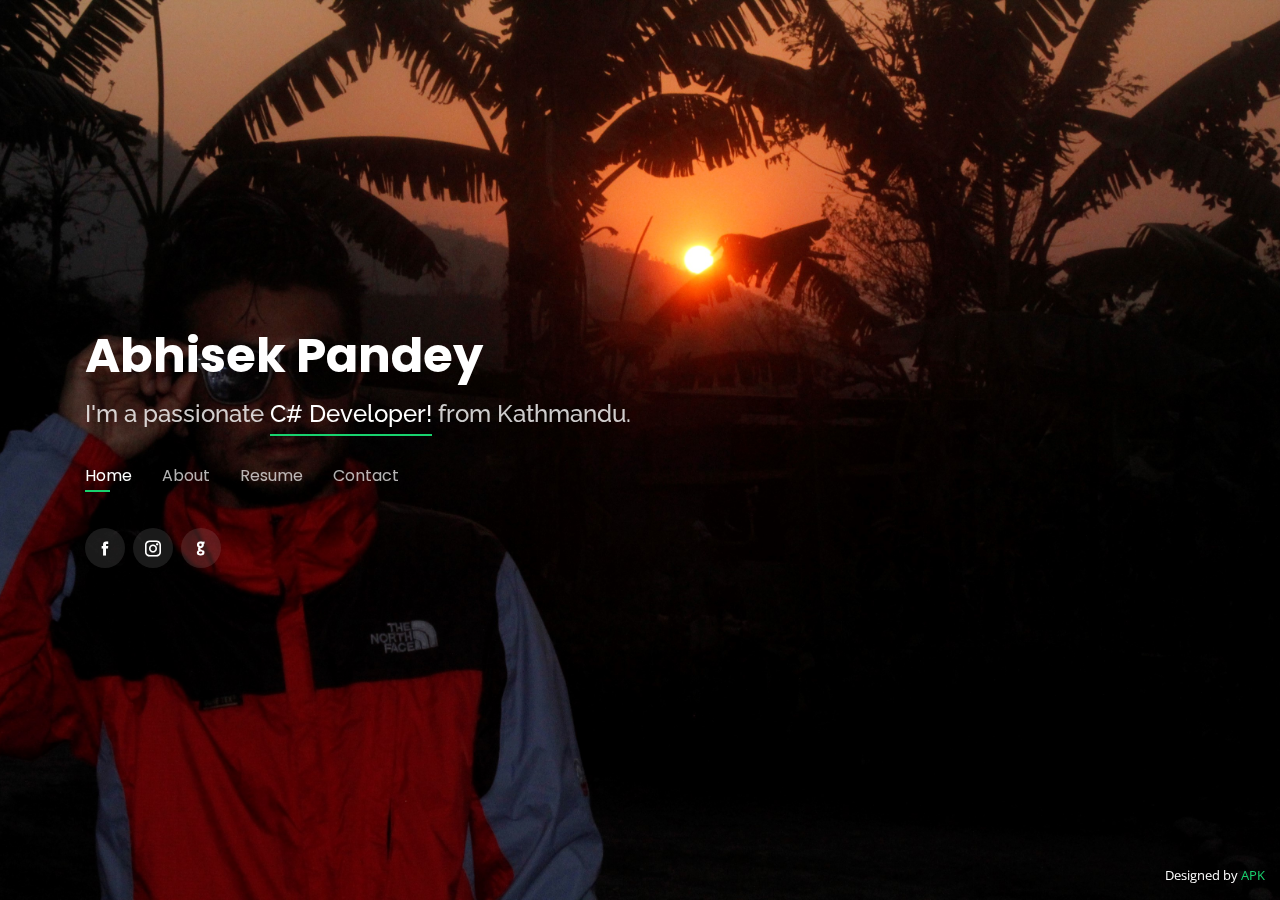
==== commit a293b542: "WebsiteUpdated" ====
--- a/index.html
+++ b/index.html
@@ -1,155 +1,546 @@
 <!DOCTYPE html>
-<html>
+<html lang="en">
 
 <head>
-	<meta charset="utf-8">
-	<meta http-equiv="X-UA-Compatible" content="IE=edge">
-	<meta name="viewport" content="width=device-width,initial-scale=1,minimum-scale=1, maximum-scale=1" />
-	<title>Portfolio Abhisek Pandey</title>
-	<script src="bower_components/jquery/dist/jquery.min.js" charset="utf-8"></script>
-	<link rel="stylesheet" href="bower_components/foundation-sites/dist/css/foundation.min.css">
-	<link rel="stylesheet" href="">
-	<script src="bower_components/foundation-sites/dist/js/foundation.min.js" charset="utf-8"></script>
-	<script src="bower_components/normalize-css/normalize.css" charset="utf-8"></script>
-	<script src="bower_components/typed.js/dist/typed.min.js" charset="utf-8"></script>
-	<script src="bower_components/jqcloud2/dist/jqcloud.min.js" charset="utf-8"></script>
-	<link rel="stylesheet" href="bower_components/jqcloud2/dist/jqcloud.min.css">
-	<script src="bower_components/custombox/dist/custombox.min.js"></script>
-	<link href="bower_components/custombox/dist/custombox.min.css" rel="stylesheet">
-	<link rel="stylesheet" href="https://maxcdn.bootstrapcdn.com/font-awesome/4.7.0/css/font-awesome.min.css">
-	<link href="https://fonts.googleapis.com/css?family=Lato:300,400,700,900" rel="stylesheet">
-	<link href="https://fonts.googleapis.com/css?family=Maven+Pro:400,500" rel="stylesheet">
-	<link rel="stylesheet" href="assets/fonts/foundation-icons/foundation-icons.css">
-	<link rel="stylesheet" href="assets/styles/styles.css">
+  <meta charset="utf-8">
+  <meta content="width=device-width, initial-scale=1.0" name="viewport">
+
+  <title>My PortFolio</title>
+  <meta content="" name="description">
+  <meta content="" name="keywords">
+
+  <!-- Favicons -->
+  <link href="assets/img/favicon.png" rel="icon">
+  <link href="assets/img/apple-touch-icon.png" rel="apple-touch-icon">
+
+  <!-- Google Fonts -->
+  <link href="https://fonts.googleapis.com/css?family=Open+Sans:300,300i,400,400i,600,600i,700,700i|Raleway:300,300i,400,400i,500,500i,600,600i,700,700i|Poppins:300,300i,400,400i,500,500i,600,600i,700,700i" rel="stylesheet">
+
+  <!-- Vendor CSS Files -->
+  <link href="assets/vendor/bootstrap/css/bootstrap.min.css" rel="stylesheet">
+  <link href="assets/vendor/icofont/icofont.min.css" rel="stylesheet">
+  <link href="assets/vendor/remixicon/remixicon.css" rel="stylesheet">
+  <link href="assets/vendor/owl.carousel/assets/owl.carousel.min.css" rel="stylesheet">
+  <link href="assets/vendor/boxicons/css/boxicons.min.css" rel="stylesheet">
+  <link href="assets/vendor/venobox/venobox.css" rel="stylesheet">
+
+  <!-- Template Main CSS File -->
+  <link href="assets/css/style.css" rel="stylesheet">
+
+  <!-- =======================================================
+  * Template Name: Personal - v2.4.0
+  * Template URL: https://bootstrapmade.com/personal-free-resume-bootstrap-template/
+  * Author: BootstrapMade.com
+  * License: https://bootstrapmade.com/license/
+  ======================================================== -->
 </head>
 
 <body>
-	<!-- Watch how to use it on YouTube -->
-	<!-- https://youtu.be/ddLuZXs8Uyw -->
-
-
-	<!-- Watch how to deploy it live -->
-	<!-- https://youtu.be/E1dqffpUlMA -->
-	<div class="wrapper">
-		
-
-		<section id="about">
-			<div class="row">
-				<div class="small-12 large-8 large-offset-2 columns text-center">
-					<div class="profile-photo" style="background-image: url(assets/images/0-02-06-f05913ca61e0a4c1817c21d2760e8e02898b8fff3379fc70cc9779f02b5e95bc_full.JPG);">
-					</div>
-					<div class="details">
-						<h2>Hi, I'm Abhisek. I...<br> <span id="writing-text"><span></h2>
-					</div>
-				</div>
-			</div>
-			<div class="row">
-				<div class="small-12 column">
-					<div class="cta text-center">
-						<a class="my-button cta-button expand form-button" href="mailto:aryan.abi25@gmail.com">Get In Touch</a>
-					</div>
-				</div>
-				<div class="small-12 column">
-					<div class="my-arrow-div text-center">
-						<a href="https://github.com/abhisekpandey"><i class="fa fa-github-alt fa-2x"></i></a>
-						<a href="https://instagram.com/pabishek"><i class="fa fa-instagram fa-2x"></i></a>
-						<a href="http://www.youtube.com/jakobowsky"><i class="fa fa-youtube fa-2x"></i></a>
-					</div>
-				</div>
-			</div>
-
-		</section>
-
-
-		<section id="experience">
-
-			<div class="row column">
-				<div class="small-12">
-					<h2 class="text-center">My Experience</h2>
-					<p class="text-center tag-line">Specialist in need. Generalist at heart.</p>
-				</div>
-			</div>
-			<div class="row">
-				<div class="small-12 medium-4 columns text-center experience-topics">
-					<i class="fi-laptop"></i>
-					<h3>Front-end</h3>
-					<ul>
-						<li>html(5)</li>
-						<li>css(3)</li>
-						<li>Javascript</li>
-						<li>Jquery</li>
-						<li>Bootstrap</li>
-						<li>Semantics-UI</li>
-						<li>Api | Ajax</li>
-					</ul>
-				</div>
-				<div class="small-12 medium-4 columns text-center experience-topics">
-					<i class="fi-database"></i>
-					<h3>Back-end</h3>
-					<ul>
-						<li>c#</li>						
-						<li>SQL</li>
-						<li>Mongo</li>
-						<li>Restful Web Services</li>
-					</ul>
-				</div>
-				<div class="small-12 medium-4 columns text-center experience-topics">
-					<i class="fi-star"></i>
-					<h3>Tools</h3>
-					<ul>
-						<li>Bower</li>
-						<li>Atom || Webstorm</li>
-						<li>Github && Bitbucket</li>
-						<li>Gulp</li>
-					</ul>
-				</div>
-			</div>
-
-		</section>
-
-		<!--  -->
-
-		<section id="teaching">
-			<h2 class="text-center">Teaching</h2>
-			<div class="row">
-				<div class="small-12 medium-8 medium-offset-2">
-					<p class="text-center tag-line">In the last couple of years, I've taught programming to hundreds of students both privately in person and remotely. Here are some of the domains I've helped students with...</p>
-				</div>
-			</div>
-			<div class="row">
-				<div class="small-12 medium-8 medium-offset-2 columns">
-					<div class="teaching-domains">
-					</div>
-				</div>
-			</div>
-		</section>
-
-		<section id="footer-cta">
-			<h2 class="text-center">Wanna work with me?</h2>
-			<p></p>
-			<div class="row text-center">
-				<div class="small-12 medium-8 medium-offset-2 columns">
-					<p class="text-center">I'm currently available for work.</p>
-				</div>
-				<div class="small-12 columns" id="startButtonDiv">
-					<a class="my-button form-button" href="mailto:jakob.wolitzki@gmail.com">Start Now</a>
-				</div>
-			</div>
-		</section>
-
-		<footer id="footer">
-			<div class="row text-center">
-				<div class="small-12 medium-6 medium-offset-3 columns">
-					<p id="logo">APK</p>
-					<p id="copyright">Copyright &copy; 2021 | Abhisek  Pandey Kazi</p>
-				</div>
-			</div>
-		</footer>
-
-
-
-	</div>
-	<script src="assets/scripts/app.js" charset="utf-8"></script>
+
+  <!-- ======= Header ======= -->
+  <header id="header" class="header-tops">
+    <div class="container">
+
+      <h1><a href="index.html">Abhisek Pandey</a></h1>
+      <!-- Uncomment below if you prefer to use an image logo -->
+      <!-- <a href="index.html" class="mr-auto"><img src="assets/img/logo.png" alt="" class="img-fluid"></a> -->
+      <h2>I'm a passionate <span>C# Developer!</span> from Kathmandu.</h2>
+
+      <nav class="nav-menu d-none d-lg-block">
+        <ul>
+          <li class="active"><a href="#header">Home</a></li>
+          <li><a href="#about">About</a></li>
+          <li><a href="#resume">Resume</a></li>
+          <li><a href="#contact">Contact</a></li>
+        </ul>
+      </nav><!-- .nav-menu -->
+
+      <div class="social-links">
+        <a href="www.facebook.com" class="facebook"><i class="icofont-facebook"></i></a>
+        <a href="www.instagram.com/pabishek" class="instagram"><i class="icofont-instagram"></i></a>
+        <a href="www.github.com/abhisekpandey" class="github"><i class="icofont-github"></i></a>
+      </div>
+
+    </div>
+  </header><!-- End Header -->
+
+  <!-- ======= About Section ======= -->
+  <section id="about" class="about">
+
+    <!-- ======= About Me ======= -->
+    <div class="about-me container">
+
+      <div class="section-title">
+        <h2>About</h2>
+        <p>Learn more about me</p>
+      </div>
+
+      <div class="row">
+        <div class="col-lg-4" data-aos="fade-right">
+          <img src="assets/img/dis1.jpg" class="img-fluid" alt="">
+        </div>
+        <div class="col-lg-8 pt-4 pt-lg-0 content" data-aos="fade-left">
+          <h3>SQL &amp; C# Developer</h3>
+          <p class="font-italic">
+            Hello!! I'm Abhisek Pandey and I love coding in C# as well as doing Back-End with SqlServer and As well as doing
+            Scripting with the lIkes of JavaScript, Jquery, e.t.c.
+          </p>
+          <div class="row">
+            <div class="col-lg-6">
+              <ul>
+                <li><i class="icofont-rounded-right"></i> <strong>Birthday:</strong> 13 Feb 1997</li>
+                <li><i class="icofont-rounded-right"></i> <strong>Website:</strong> www.abhisek.pandey.com.np</li>
+                <li><i class="icofont-rounded-right"></i> <strong>Phone:</strong> 9860950928</li>
+                <li><i class="icofont-rounded-right"></i> <strong>City:</strong> City : Kathmandu, NEPAL</li>
+              </ul>
+            </div>
+            <div class="col-lg-6">
+              <ul>
+                <li><i class="icofont-rounded-right"></i> <strong>Age:</strong> 23</li>
+                <li><i class="icofont-rounded-right"></i> <strong>Degree:</strong> Master</li>
+                <li><i class="icofont-rounded-right"></i> <strong>PhEmailone:</strong> apandeykazi@gmail.com</li>
+                <li><i class="icofont-rounded-right"></i> <strong>Freelance:</strong> Available</li>
+              </ul>
+            </div>
+          </div>
+          <p>
+          </p>
+        </div>
+      </div>
+
+    </div><!-- End About Me -->
+
+    <!-- ======= Counts ======= -->
+    <div class="counts container">
+
+      <div class="row">
+
+        <div class="col-lg-3 col-md-6">
+          <div class="count-box">
+            <i class="icofont-simple-smile"></i>
+            <span data-toggle="counter-up">232</span>
+            <p>Happy Clients</p>
+          </div>
+        </div>
+
+        <div class="col-lg-3 col-md-6 mt-5 mt-md-0">
+          <div class="count-box">
+            <i class="icofont-document-folder"></i>
+            <span data-toggle="counter-up">521</span>
+            <p>Projects</p>
+          </div>
+        </div>
+
+        <div class="col-lg-3 col-md-6 mt-5 mt-lg-0">
+          <div class="count-box">
+            <i class="icofont-live-support"></i>
+            <span data-toggle="counter-up">1,463</span>
+            <p>Hours Of Support</p>
+          </div>
+        </div>
+
+        <div class="col-lg-3 col-md-6 mt-5 mt-lg-0">
+          <div class="count-box">
+            <i class="icofont-users-alt-5"></i>
+            <span data-toggle="counter-up">15</span>
+            <p>Hard Workers</p>
+          </div>
+        </div>
+
+      </div>
+
+    </div><!-- End Counts -->
+
+    <!-- ======= Skills  ======= -->
+    <div class="skills container">
+
+      <div class="section-title">
+        <h2>Skills</h2>
+      </div>
+
+      <div class="row skills-content">
+
+        <div class="col-lg-6">
+
+          <div class="progress">
+            <span class="skill">HTML <i class="val">100%</i></span>
+            <div class="progress-bar-wrap">
+              <div class="progress-bar" role="progressbar" aria-valuenow="100" aria-valuemin="0" aria-valuemax="100"></div>
+            </div>
+          </div>
+
+          <div class="progress">
+            <span class="skill">CSS <i class="val">90%</i></span>
+            <div class="progress-bar-wrap">
+              <div class="progress-bar" role="progressbar" aria-valuenow="90" aria-valuemin="0" aria-valuemax="100"></div>
+            </div>
+          </div>
+
+          <div class="progress">
+            <span class="skill">JavaScript <i class="val">75%</i></span>
+            <div class="progress-bar-wrap">
+              <div class="progress-bar" role="progressbar" aria-valuenow="75" aria-valuemin="0" aria-valuemax="100"></div>
+            </div>
+          </div>
+
+        </div>
+
+        <div class="col-lg-6">
+
+          <div class="progress">
+            <span class="skill">PHP <i class="val">80%</i></span>
+            <div class="progress-bar-wrap">
+              <div class="progress-bar" role="progressbar" aria-valuenow="80" aria-valuemin="0" aria-valuemax="100"></div>
+            </div>
+          </div>
+
+          <div class="progress">
+            <span class="skill">WordPress/CMS <i class="val">90%</i></span>
+            <div class="progress-bar-wrap">
+              <div class="progress-bar" role="progressbar" aria-valuenow="90" aria-valuemin="0" aria-valuemax="100"></div>
+            </div>
+          </div>
+
+          <div class="progress">
+            <span class="skill">Photoshop <i class="val">55%</i></span>
+            <div class="progress-bar-wrap">
+              <div class="progress-bar" role="progressbar" aria-valuenow="55" aria-valuemin="0" aria-valuemax="100"></div>
+            </div>
+          </div>
+
+        </div>
+
+      </div>
+
+    </div><!-- End Skills -->
+
+    <!-- ======= Interests ======= -->
+    <div class="interests container">
+
+      <div class="section-title">
+        <h2>Interests</h2>
+      </div>
+
+      <div class="row">
+        <div class="col-lg-3 col-md-4">
+          <div class="icon-box">
+            <i class="ri-store-line" style="color: #ffbb2c;"></i>
+            <h3>Lorem Ipsum</h3>
+          </div>
+        </div>
+        <div class="col-lg-3 col-md-4 mt-4 mt-md-0">
+          <div class="icon-box">
+            <i class="ri-bar-chart-box-line" style="color: #5578ff;"></i>
+            <h3>Dolor Sitema</h3>
+          </div>
+        </div>
+        <div class="col-lg-3 col-md-4 mt-4 mt-md-0">
+          <div class="icon-box">
+            <i class="ri-calendar-todo-line" style="color: #e80368;"></i>
+            <h3>Sed perspiciatis</h3>
+          </div>
+        </div>
+        <div class="col-lg-3 col-md-4 mt-4 mt-lg-0">
+          <div class="icon-box">
+            <i class="ri-paint-brush-line" style="color: #e361ff;"></i>
+            <h3>Magni Dolores</h3>
+          </div>
+        </div>
+        <div class="col-lg-3 col-md-4 mt-4">
+          <div class="icon-box">
+            <i class="ri-database-2-line" style="color: #47aeff;"></i>
+            <h3>Nemo Enim</h3>
+          </div>
+        </div>
+        <div class="col-lg-3 col-md-4 mt-4">
+          <div class="icon-box">
+            <i class="ri-gradienter-line" style="color: #ffa76e;"></i>
+            <h3>Eiusmod Tempor</h3>
+          </div>
+        </div>
+        <div class="col-lg-3 col-md-4 mt-4">
+          <div class="icon-box">
+            <i class="ri-file-list-3-line" style="color: #11dbcf;"></i>
+            <h3>Midela Teren</h3>
+          </div>
+        </div>
+        <div class="col-lg-3 col-md-4 mt-4">
+          <div class="icon-box">
+            <i class="ri-price-tag-2-line" style="color: #4233ff;"></i>
+            <h3>Pira Neve</h3>
+          </div>
+        </div>
+        <div class="col-lg-3 col-md-4 mt-4">
+          <div class="icon-box">
+            <i class="ri-anchor-line" style="color: #b2904f;"></i>
+            <h3>Dirada Pack</h3>
+          </div>
+        </div>
+        <div class="col-lg-3 col-md-4 mt-4">
+          <div class="icon-box">
+            <i class="ri-disc-line" style="color: #b20969;"></i>
+            <h3>Moton Ideal</h3>
+          </div>
+        </div>
+        <div class="col-lg-3 col-md-4 mt-4">
+          <div class="icon-box">
+            <i class="ri-base-station-line" style="color: #ff5828;"></i>
+            <h3>Verdo Park</h3>
+          </div>
+        </div>
+        <div class="col-lg-3 col-md-4 mt-4">
+          <div class="icon-box">
+            <i class="ri-fingerprint-line" style="color: #29cc61;"></i>
+            <h3>Flavor Nivelanda</h3>
+          </div>
+        </div>
+      </div>
+
+    </div><!-- End Interests -->
+
+    <!-- ======= Testimonials ======= -->
+    <div class="testimonials container">
+
+      <div class="section-title">
+        <h2>Testimonials</h2>
+      </div>
+
+      <div class="owl-carousel testimonials-carousel">
+
+        <div class="testimonial-item">
+          <p>
+            <i class="bx bxs-quote-alt-left quote-icon-left"></i>
+            Proin iaculis purus consequat sem cure digni ssim donec porttitora entum suscipit rhoncus. Accusantium quam, ultricies eget id, aliquam eget nibh et. Maecen aliquam, risus at semper.
+            <i class="bx bxs-quote-alt-right quote-icon-right"></i>
+          </p>
+          <img src="assets/img/testimonials/testimonials-1.jpg" class="testimonial-img" alt="">
+          <h3>Saul Goodman</h3>
+          <h4>Ceo &amp; Founder</h4>
+        </div>
+
+        <div class="testimonial-item">
+          <p>
+            <i class="bx bxs-quote-alt-left quote-icon-left"></i>
+            Export tempor illum tamen malis malis eram quae irure esse labore quem cillum quid cillum eram malis quorum velit fore eram velit sunt aliqua noster fugiat irure amet legam anim culpa.
+            <i class="bx bxs-quote-alt-right quote-icon-right"></i>
+          </p>
+          <img src="assets/img/testimonials/testimonials-2.jpg" class="testimonial-img" alt="">
+          <h3>Sara Wilsson</h3>
+          <h4>Designer</h4>
+        </div>
+
+        <div class="testimonial-item">
+          <p>
+            <i class="bx bxs-quote-alt-left quote-icon-left"></i>
+            Enim nisi quem export duis labore cillum quae magna enim sint quorum nulla quem veniam duis minim tempor labore quem eram duis noster aute amet eram fore quis sint minim.
+            <i class="bx bxs-quote-alt-right quote-icon-right"></i>
+          </p>
+          <img src="assets/img/testimonials/testimonials-3.jpg" class="testimonial-img" alt="">
+          <h3>Jena Karlis</h3>
+          <h4>Store Owner</h4>
+        </div>
+
+        <div class="testimonial-item">
+          <p>
+            <i class="bx bxs-quote-alt-left quote-icon-left"></i>
+            Fugiat enim eram quae cillum dolore dolor amet nulla culpa multos export minim fugiat minim velit minim dolor enim duis veniam ipsum anim magna sunt elit fore quem dolore labore illum veniam.
+            <i class="bx bxs-quote-alt-right quote-icon-right"></i>
+          </p>
+          <img src="assets/img/testimonials/testimonials-4.jpg" class="testimonial-img" alt="">
+          <h3>Matt Brandon</h3>
+          <h4>Freelancer</h4>
+        </div>
+
+        <div class="testimonial-item">
+          <p>
+            <i class="bx bxs-quote-alt-left quote-icon-left"></i>
+            Quis quorum aliqua sint quem legam fore sunt eram irure aliqua veniam tempor noster veniam enim culpa labore duis sunt culpa nulla illum cillum fugiat legam esse veniam culpa fore nisi cillum quid.
+            <i class="bx bxs-quote-alt-right quote-icon-right"></i>
+          </p>
+          <img src="assets/img/testimonials/testimonials-5.jpg" class="testimonial-img" alt="">
+          <h3>John Larson</h3>
+          <h4>Entrepreneur</h4>
+        </div>
+
+      </div>
+
+    </div><!-- End Testimonials  -->
+
+  </section><!-- End About Section -->
+
+  <!-- ======= Resume Section ======= -->
+  <section id="resume" class="resume">
+    <div class="container">
+
+      <div class="section-title">
+        <h2>Resume</h2>
+        <p>Check My Resume</p>
+      </div>
+
+      <div class="row">
+        <div class="col-lg-6">
+          <h3 class="resume-title">Sumary</h3>
+          <div class="resume-item pb-0">
+            <h4>Alice Barkley</h4>
+            <p><em>Innovative and deadline-driven Graphic Designer with 3+ years of experience designing and developing user-centered digital/print marketing material from initial concept to final, polished deliverable.</em></p>
+            <p>
+            <ul>
+              <li>Portland par 127,Orlando, FL</li>
+              <li>(123) 456-7891</li>
+              <li>alice.barkley@example.com</li>
+            </ul>
+            </p>
+          </div>
+
+          <h3 class="resume-title">Education</h3>
+          <div class="resume-item">
+            <h4>Master of Fine Arts &amp; Graphic Design</h4>
+            <h5>2015 - 2016</h5>
+            <p><em>Rochester Institute of Technology, Rochester, NY</em></p>
+            <p>Qui deserunt veniam. Et sed aliquam labore tempore sed quisquam iusto autem sit. Ea vero voluptatum qui ut dignissimos deleniti nerada porti sand markend</p>
+          </div>
+          <div class="resume-item">
+            <h4>Bachelor of Fine Arts &amp; Graphic Design</h4>
+            <h5>2010 - 2014</h5>
+            <p><em>Rochester Institute of Technology, Rochester, NY</em></p>
+            <p>Quia nobis sequi est occaecati aut. Repudiandae et iusto quae reiciendis et quis Eius vel ratione eius unde vitae rerum voluptates asperiores voluptatem Earum molestiae consequatur neque etlon sader mart dila</p>
+          </div>
+        </div>
+        <div class="col-lg-6">
+          <h3 class="resume-title">Professional Experience</h3>
+          <div class="resume-item">
+            <h4>Senior graphic design specialist</h4>
+            <h5>2019 - Present</h5>
+            <p><em>Experion, New York, NY </em></p>
+            <p>
+            <ul>
+              <li>Lead in the design, development, and implementation of the graphic, layout, and production communication materials</li>
+              <li>Delegate tasks to the 7 members of the design team and provide counsel on all aspects of the project. </li>
+              <li>Supervise the assessment of all graphic materials in order to ensure quality and accuracy of the design</li>
+              <li>Oversee the efficient use of production project budgets ranging from $2,000 - $25,000</li>
+            </ul>
+            </p>
+          </div>
+          <div class="resume-item">
+            <h4>Graphic design specialist</h4>
+            <h5>2017 - 2018</h5>
+            <p><em>Stepping Stone Advertising, New York, NY</em></p>
+            <p>
+            <ul>
+              <li>Developed numerous marketing programs (logos, brochures,infographics, presentations, and advertisements).</li>
+              <li>Managed up to 5 projects or tasks at a given time while under pressure</li>
+              <li>Recommended and consulted with clients on the most appropriate graphic design</li>
+              <li>Created 4+ design presentations and proposals a month for clients and account managers</li>
+            </ul>
+            </p>
+          </div>
+        </div>
+      </div>
+
+    </div>
+  </section><!-- End Resume Section -->
+
+  <!-- ======= Services Section ======= -->
+ 
+    <!-- ======= Contact Section ======= -->
+  <section id="contact" class="contact">
+    <div class="container">
+
+      <div class="section-title">
+        <h2>Contact</h2>
+        <p>Contact Me</p>
+      </div>
+
+      <div class="row mt-2">
+
+        <div class="col-md-6 d-flex align-items-stretch">
+          <div class="info-box">
+            <i class="bx bx-map"></i>
+            <h3>My Address</h3>
+            <p>Gothatar 10, Kathmandu, KTM NEPAL</p>
+          </div>
+        </div>
+
+        <div class="col-md-6 mt-4 mt-md-0 d-flex align-items-stretch">
+          <div class="info-box">
+            <i class="bx bx-share-alt"></i>
+            <h3>Social Profiles</h3>
+            <div class="social-links">
+              <a href="www.github.com/abhisekpandey" class="Github"><i class="icofont-github"></i></a>
+              <a href="www.facebook.com" class="facebook"><i class="icofont-facebook"></i></a>
+              <a href="www.instagram.com/pabishek" class="instagram"><i class="icofont-instagram"></i></a>
+            </div>
+          </div>
+        </div>
+
+        <div class="col-md-6 mt-4 d-flex align-items-stretch">
+          <div class="info-box">
+            <i class="bx bx-envelope"></i>
+            <h3>Email Me</h3>
+            <p>apandeykazi@gmail.com</p>
+          </div>
+        </div>
+        <div class="col-md-6 mt-4 d-flex align-items-stretch">
+          <div class="info-box">
+            <i class="bx bx-phone-call"></i>
+            <h3>Call Me</h3>
+            <p>9860950928</p>
+          </div>
+        </div>
+      </div>
+
+      <form action="forms/contact.php" method="post" role="form" class="php-email-form mt-4">
+        <div class="form-row">
+          <div class="col-md-6 form-group">
+            <input type="text" name="name" class="form-control" id="name" placeholder="Your Name" data-rule="minlen:4" data-msg="Please enter at least 4 chars" />
+            <div class="validate"></div>
+          </div>
+          <div class="col-md-6 form-group">
+            <input type="email" class="form-control" name="email" id="email" placeholder="Your Email" data-rule="email" data-msg="Please enter a valid email" />
+            <div class="validate"></div>
+          </div>
+        </div>
+        <div class="form-group">
+          <input type="text" class="form-control" name="subject" id="subject" placeholder="Subject" data-rule="minlen:4" data-msg="Please enter at least 8 chars of subject" />
+          <div class="validate"></div>
+        </div>
+        <div class="form-group">
+          <textarea class="form-control" name="message" rows="5" data-rule="required" data-msg="Please write something for us" placeholder="Message"></textarea>
+          <div class="validate"></div>
+        </div>
+        <div class="mb-3">
+          <div class="loading">Loading</div>
+          <div class="error-message"></div>
+          <div class="sent-message">Your message has been sent. Thank you!</div>
+        </div>
+        <div class="text-center"><button type="submit">Send Message</button></div>
+      </form>
+
+    </div>
+  </section><!-- End Contact Section -->
+
+  <div class="credits">
+    <!-- All the links in the footer should remain intact. -->
+    <!-- You can delete the links only if you purchased the pro version. -->
+    <!-- Licensing information: https://bootstrapmade.com/license/ -->
+    <!-- Purchase the pro version with working PHP/AJAX contact form: https://bootstrapmade.com/personal-free-resume-bootstrap-template/ -->
+    Designed by <a href="https://bootstrapmade.com/">APK</a>
+  </div>
+
+  <!-- Vendor JS Files -->
+  <script src="assets/vendor/jquery/jquery.min.js"></script>
+  <script src="assets/vendor/bootstrap/js/bootstrap.bundle.min.js"></script>
+  <script src="assets/vendor/jquery.easing/jquery.easing.min.js"></script>
+  <script src="assets/vendor/php-email-form/validate.js"></script>
+  <script src="assets/vendor/waypoints/jquery.waypoints.min.js"></script>
+  <script src="assets/vendor/counterup/counterup.min.js"></script>
+  <script src="assets/vendor/owl.carousel/owl.carousel.min.js"></script>
+  <script src="assets/vendor/isotope-layout/isotope.pkgd.min.js"></script>
+  <script src="assets/vendor/venobox/venobox.min.js"></script>
+
+  <!-- Template Main JS File -->
+  <script src="assets/js/main.js"></script>
+
 </body>
 
-</html>
+</html>